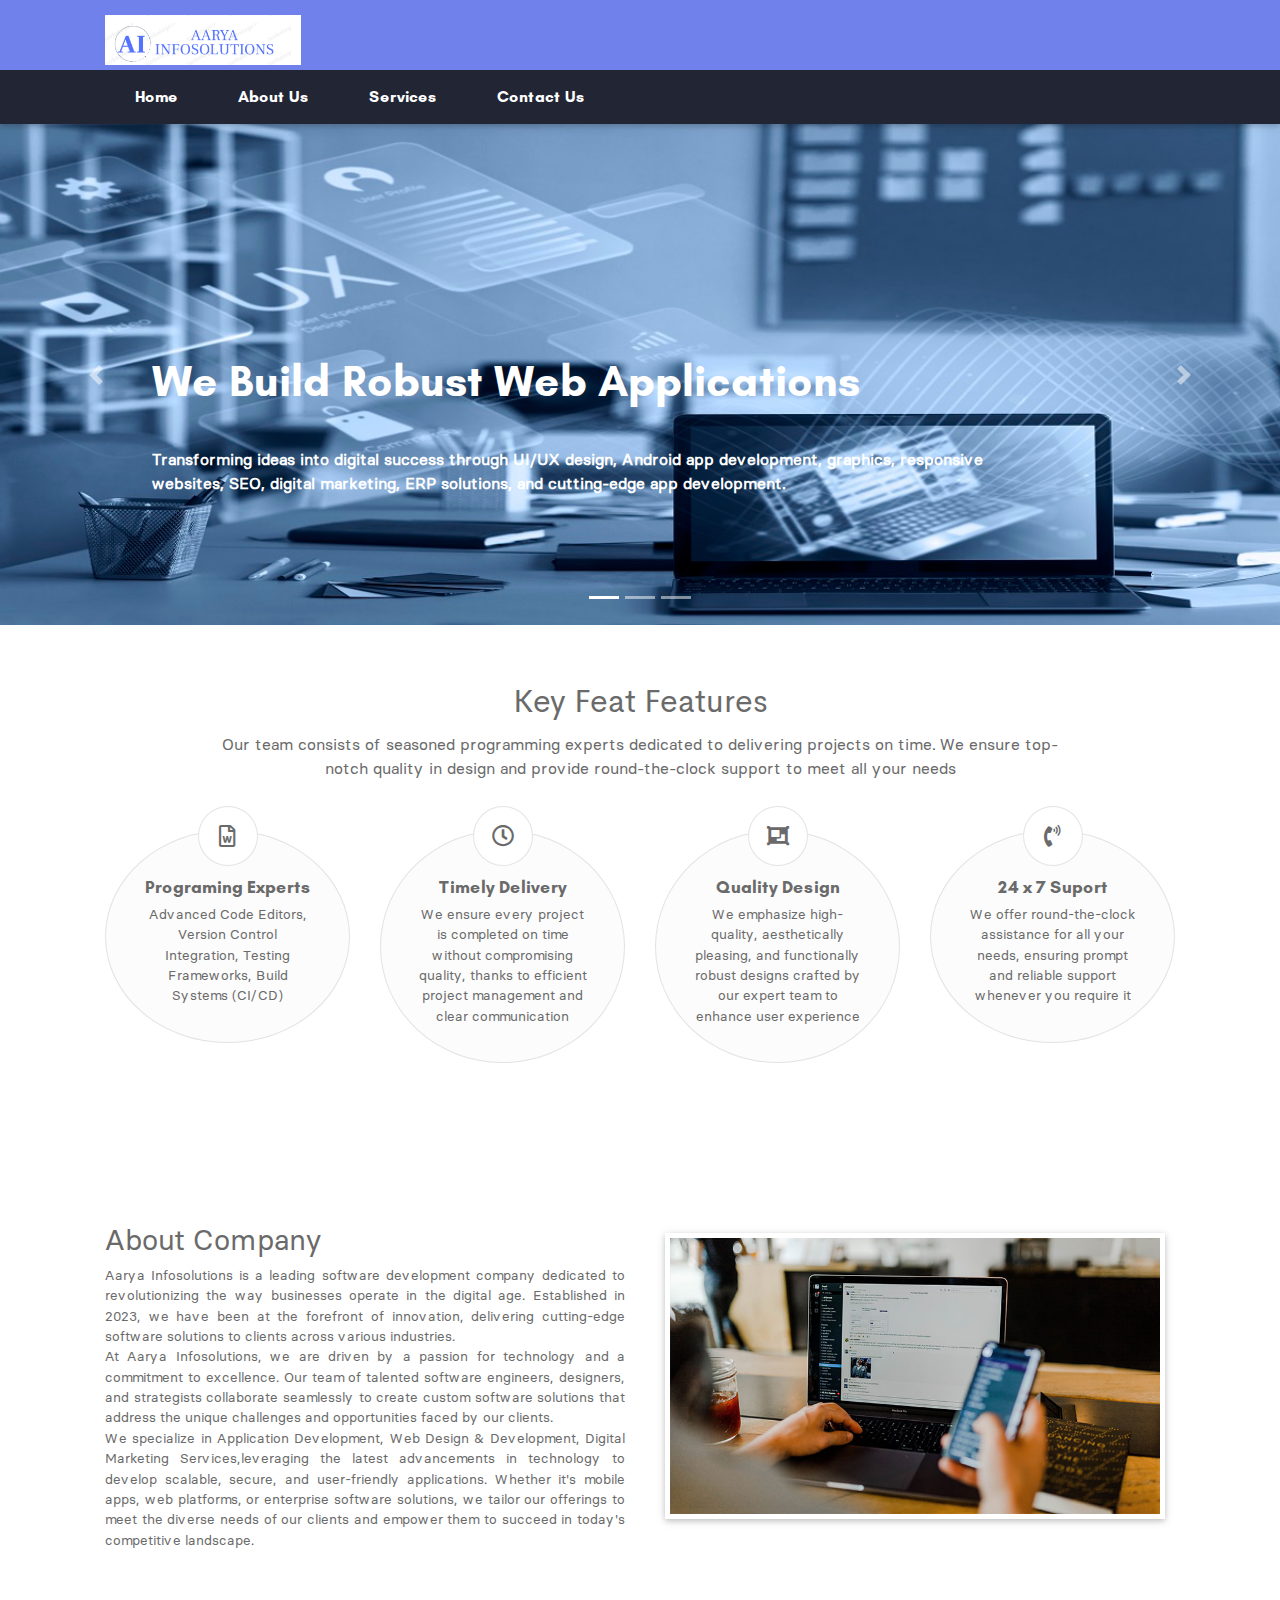
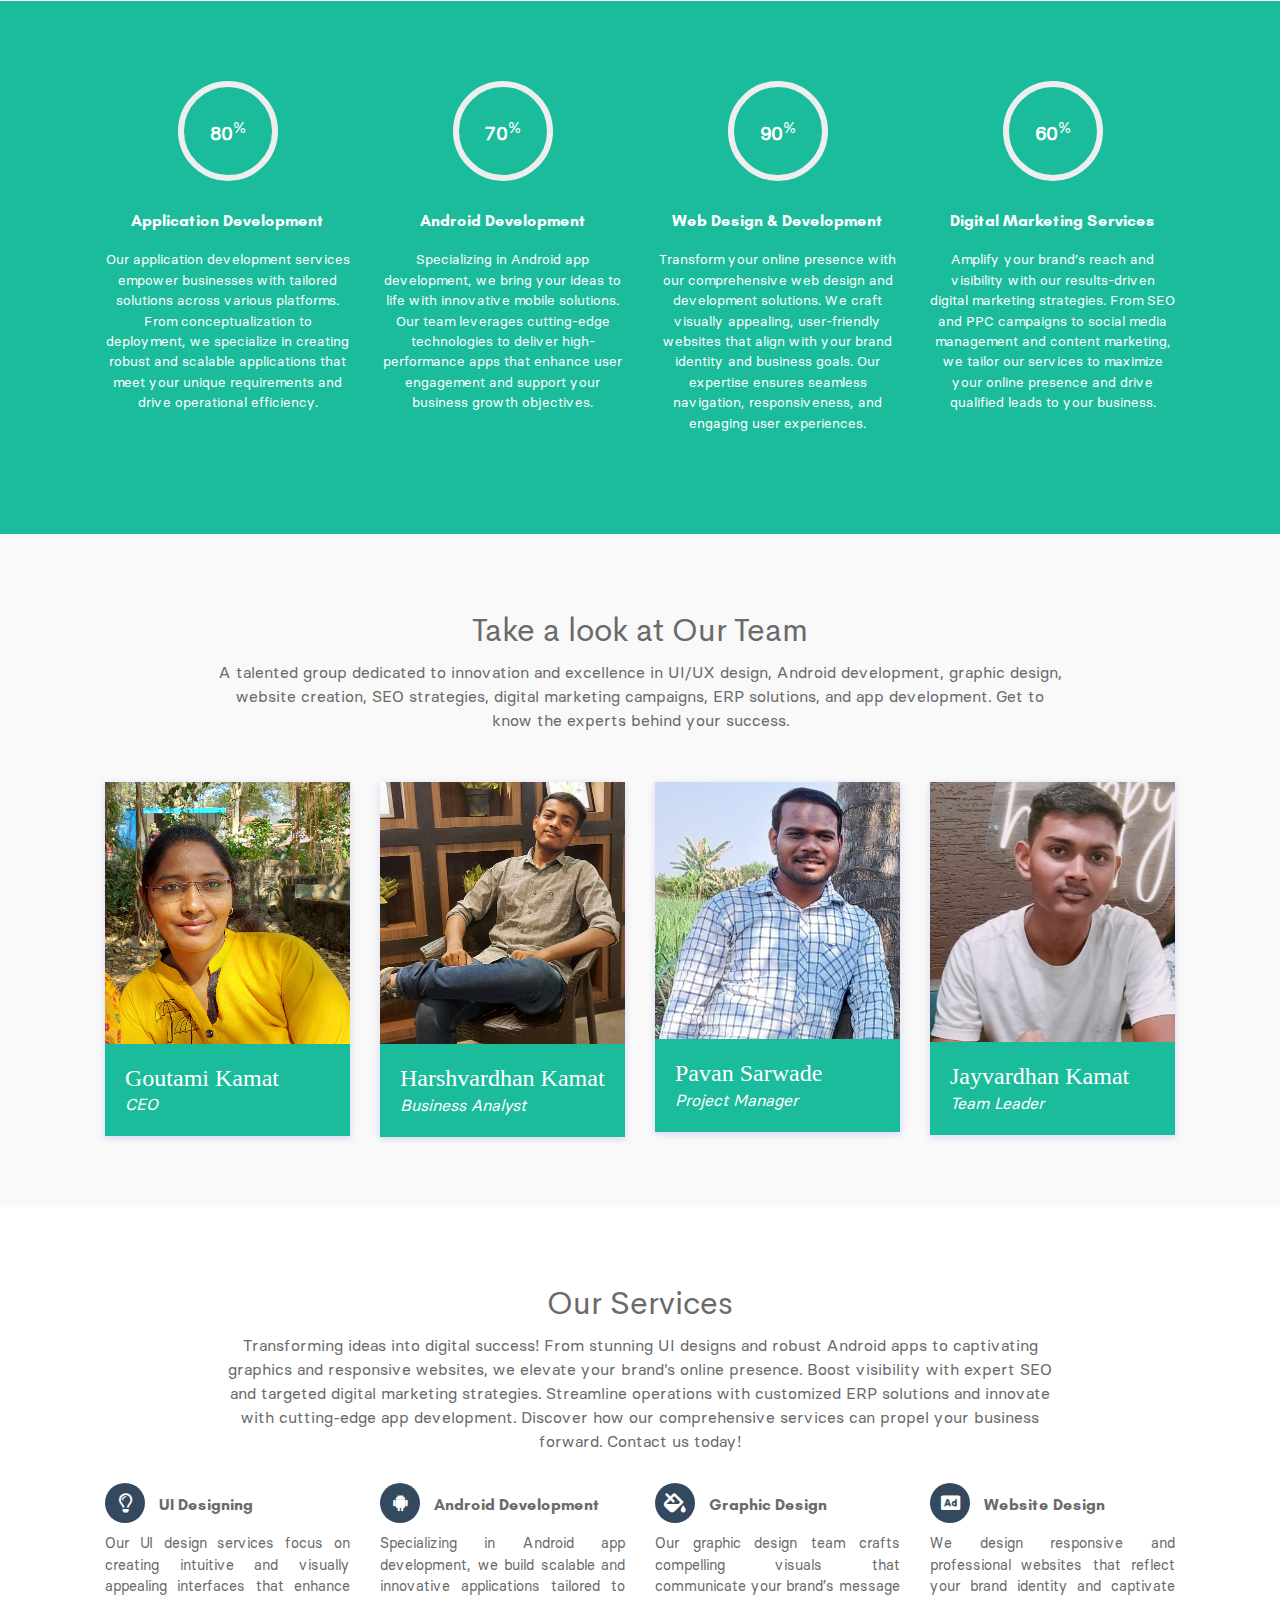
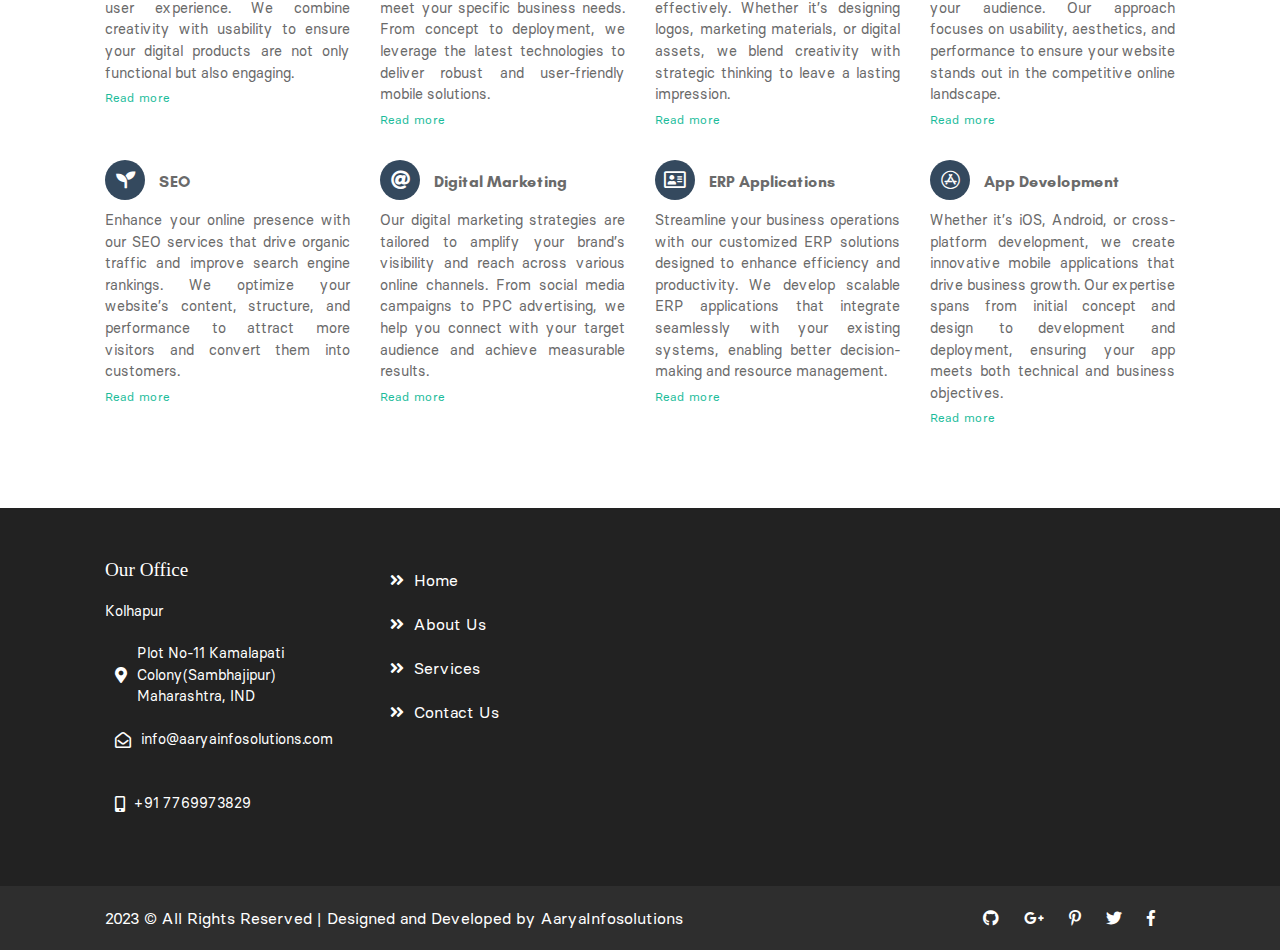
==== index.html @ 40ddfb40 "site" ====
<!doctype html>
<html lang="en">

<head>
    <meta charset="utf-8">
    <meta name="viewport" content="width=device-width, initial-scale=1, shrink-to-fit=no">
    <title> Aarya Infosolutions | AaryaInfosolutions.com</title>

    <link rel="shortcut icon" href="assets/images/fav.jpg">
    <link rel="stylesheet" href="assets/css/bootstrap.min.css">
    <link rel="stylesheet" href="assets/css/fontawsom-all.min.css">
    <link rel="stylesheet" href="assets/css/animate.css">
    <link rel="stylesheet" type="text/css" href="assets/css/style.css" />
</head>

<body>
    <!--################### Header Starts Here #######################--->
    <div class="header-container container-fluid">
        <div class="header-top">
            <div class="container">
                <div class="row">
                    <div class="col-lg-3 col-md-12">
                        <img src="assets/images/Untitled.png" alt="">
                        <button class="navbar-toggler d-lg-none d-md-block " type="button" data-toggle="collapse" data-target="#navbarSupportedContent" aria-controls="navbarSupportedContent" aria-expanded="false" aria-label="Toggle navigation">
                            <i class="fas fa-bars"></i>
                        </button>
                    </div>
                    <div class="col-lg-9 d-none d-lg-block">
                        <!-- <ul>
                            <li><i class="far fa-envelope"></i> sales.aryaInfosolutions.com</li>
                            <li><i class="fas fa-headphones-alt"></i> +189 8162 9287</li>
                        </ul> -->
                    </div>
                </div>
            </div>
        </div>
        <div id="menu-jk" class="header-bottom contaienr-fluid">
            <div class="container">

                <nav class="navbar navbar-expand-lg navbar-light bg-light">



                    <div class="collapse navbar-collapse" id="navbarSupportedContent">
                        <ul class="navbar-nav mr-auto">
                            <li class="nav-item active">
                                <a class="nav-link" href="index.html">Home <span class="sr-only">(current)</span></a>
                            </li>
                            <li class="nav-item">
                                <a class="nav-link" href="about_us.html">About Us</a>
                            </li>
                            <li class="nav-item">
                                <a class="nav-link" href="services.html">Services</a>
                            </li>
                            <!-- <li class="nav-item">
                                <a class="nav-link" href="porfolio.html">Port Folio</a>
                            </li>
                            <li class="nav-item">
                                <a class="nav-link" href="packages.html">Our Packages</a>
                            </li>
                            <li class="nav-item">
                                <a class="nav-link" href="latest_news.html">Latest News</a>
                            </li> -->
                            <li class="nav-item">
                                <a class="nav-link" href="contact-us.html">Contact Us</a>
                            </li>
                        </ul>

                    </div>
                </nav>
            </div>
        </div>
    </div>


    <!--################### Slider Starts Here #######################--->

    <div class="slider-detail">

        <div id="carouselExampleIndicators" class="carousel slide" data-ride="carousel">
            <ol class="carousel-indicators">
                <li data-target="#carouselExampleIndicators" data-slide-to="0" class="active"></li>
                <li data-target="#carouselExampleIndicators" data-slide-to="1"></li>
                <li data-target="#carouselExampleIndicators" data-slide-to="2"></li>
            </ol>
            <div class="carousel-inner">
                <div class="carousel-item ">
                    <img class="d-block w-100" src="assets/images/slider/slider_1OO.jpg" alt="First slide">
                    <div class="carousel-caption fvgb d-none d-md-block">
                        <h5 class="animated bounceInDown">Grow your Business with Smarteye</h5>
                        <p class="animated bounceInLeft">Elevate your digital presence with our comprehensive services in application development, web design & development, Android development, and digital marketing. Harnessing cutting-edge technologies and creative expertise, we tailor solutions that drive growth and maximize your business potential. Partner with Smarteye to innovate, expand, and succeed in the digital landscape.</p>

                        <!-- <div class="row vbh">

                            <div class="btn btn-success animated bounceInUp"> Book an Appointment </div>
                        </div> -->
                    </div>
                </div>

                <div class="carousel-item active">
                    <img class="d-block w-100" src="assets/images/slider/slider_6.jpg" alt="Third slide">
                    <div class="carousel-caption vdg-cur d-none d-md-block">
                        <h5 class="animated bounceInDown">We Build Robust Web Applications</h5>
                        <p class="animated bounceInLeft">Transforming ideas into digital success through UI/UX design, Android app development, graphics, responsive websites, SEO, digital marketing, ERP solutions, and cutting-edge app development.</p>

                        <!-- <div class="row vbh">

                            <div class="btn btn-success animated bounceInUp"> Book an Appointment </div>
                        </div> -->
                    </div>
                </div>

            </div>
            <a class="carousel-control-prev" href="#carouselExampleIndicators" role="button" data-slide="prev">
                <span class="carousel-control-prev-icon" aria-hidden="true"></span>
                <span class="sr-only">Previous</span>
            </a>
            <a class="carousel-control-next" href="#carouselExampleIndicators" role="button" data-slide="next">
                <span class="carousel-control-next-icon" aria-hidden="true"></span>
                <span class="sr-only">Next</span>
            </a>
        </div>


    </div>

    <!--################### Key Features Starts Here #######################--->
       
        <div class="key-feature container-fluid">
           <div class="container">
              <div class="session-title row">
                  <h2>Key Feat Features</h2>
                  <p>Our team consists of seasoned programming experts dedicated to delivering projects on time. We ensure top-notch quality in design and provide round-the-clock support to meet all your needs</p>
              </div>
               <div class="row">
                   <div class="col-md-3 key-div">
                       <div class="key-cover">
                           <i class="far fa-file-word"></i>
                           <h4>Programing Experts</h4>
                           <p>Advanced Code Editors, Version Control Integration, Testing Frameworks, Build Systems (CI/CD)</p>
                       </div>
                   </div>
                   <div class="col-md-3 key-div">
                       <div class="key-cover">
                           <i class="far fa-clock"></i>
                           <h4>Timely Delivery</h4>
                           <p>We ensure every project is completed on time without compromising quality, thanks to efficient project management and clear communication</p>
                       </div>
                   </div>
                   <div class="col-md-3 key-div">
                       <div class="key-cover">
                           <i class="fas fa-object-group"></i>
                           <h4>Quality Design</h4>
                           <p>We emphasize high-quality, aesthetically pleasing, and functionally robust designs crafted by our expert team to enhance user experience</p>
                       </div>
                   </div>
                   <div class="col-md-3 key-div">
                       <div class="key-cover">
                           <i class="fas fa-phone-volume"></i>
                           <h4>24 x 7 Suport</h4>
                           <p>We offer round-the-clock assistance for all your needs, ensuring prompt and reliable support whenever you require it</p>
                       </div>
                   </div>
               </div>
           </div>
       </div>


    <!--################### Testimonial Starts Here #######################--->
        <div class="testimonial-container contaienr-fluid" style="display:none">
            <div class="container">
                <div class="session-title row">
                  <h2>What People Say about Us</h2>
                  <p>Lorem ipsum dolor sit amet, consectetur adipiscing elit. Fusce fringilla vel nisl a dictum. Donec ut est arcu. Donec hendrerit velit</p>
                </div>
                <div class="test-row row">
                    <div class="col-md-6">
                        <div class="test-card">
                            <div class="image">
                                <img src="assets/images/testimonial/member-01.jpg" alt="">
                            </div>
                            <div class="detail">
                                <h3>Krisinan Kumar</h3>
                                <p>Vestibulum consequat ligula sit amet ligula mollis consequat  In consequat tincidunt risus. pellentesque pulvinar. Suspendisse congue a diam in volutpat. Nullam maximus, lectus </p>
                            </div>
                        </div>
                    </div>
                    <div class="col-md-6">
                        <div class="test-card">
                            <div class="image">
                                <img src="assets/images/testimonial/member-02.jpg" alt="">
                            </div>
                            <div class="detail">
                                <h3>Steve Smith</h3>
                                <p>Vestibulum consequat ligula sit amet ligula mollis consequat  In consequat tincidunt risus. pellentesque pulvinar. Suspendisse congue a diam in volutpat. Nullam maximus, lectus </p>
                            </div>
                        </div>
                    </div>
                    
                    <div class="col-md-6">
                        <div class="test-card">
                            <div class="image">
                                <img src="assets/images/testimonial/member-03.jpg" alt="">
                            </div>
                            <div class="detail">
                                <h3>Adel Reshide</h3>
                                <p>Vestibulum consequat ligula sit amet ligula mollis consequat  In consequat tincidunt risus. pellentesque pulvinar. Suspendisse congue a diam in volutpat. Nullam maximus, lectus </p>
                            </div>
                        </div>
                    </div>
                    
                    <div class="col-md-6">
                        <div class="test-card">
                            <div class="image">
                                <img src="assets/images/testimonial/member-04.jpg" alt="">
                            </div>
                            <div class="detail">
                                <h3>Jonney Smith</h3>
                                <p>Vestibulum consequat ligula sit amet ligula mollis consequat  In consequat tincidunt risus. pellentesque pulvinar. Suspendisse congue a diam in volutpat. Nullam maximus, lectus </p>
                            </div>
                        </div>
                    </div>
                    
                </div>
            </div>
        </div>


    <!--################### About Us Starts Here #######################--->

         <div id="about" class="about-company">
          <div class="container">
              <div class="row">
                 <div class="col-md-6">
                   <div class="detail">
                       <h3>About Company</h3>
                       <p>Aarya Infosolutions is a leading software development company dedicated to revolutionizing the way businesses operate in the digital age. Established in 2023, we have been at the forefront of innovation, delivering cutting-edge software solutions to clients across various industries.</p>
<p>At Aarya Infosolutions, we are driven by a passion for technology and a commitment to excellence. Our team of talented software engineers, designers, and strategists collaborate seamlessly to create custom software solutions that address the unique challenges and opportunities faced by our clients.</p>
<p>We specialize in Application Development, Web Design & Development, Digital Marketing Services,leveraging the latest advancements in technology to develop scalable, secure, and user-friendly applications. Whether it's mobile apps, web platforms, or enterprise software solutions, we tailor our offerings to meet the diverse needs of our clients and empower them to succeed in today's competitive landscape.</p>

                   </div>
               </div>
               <div class="col-md-6">
                   <div class="imag">
                       <img src="assets/images/about.jpg" alt="">
                   </div>
               </div> 
              </div>
          </div>
           
       </div>

    <!--################### Latest News Starts Here #######################--->
        <div class="blog-container contaienr-fluid" style="display:none">
            <div class="container">
                <div class="session-title row">
                  <h2>What People Say about Us</h2>
                  <p>Lorem ipsum dolor sit amet, consectetur adipiscing elit. Fusce fringilla vel nisl a dictum. Donec ut est arcu. Donec hendrerit velit</p>
                </div>
                <div class="row news-row">
                    <div class="col-md-6">
                        <div class="news-card">
                            <div class="image">
                                <img src="assets/images/blog/blog_01.jpg" alt="">
                            </div>
                            <div class="detail">
                                <h3>Latest News about Smarteye</h3>
                                <p>Lorem ipsum dolor sit amet, consectetur adipiscing elit. Fusce fringilla vel nisl a dictum. Donec ut est arcu. Donec hendrerit consectetur adipiscing elit. </p>
                                <p class="footp">
                                    27 Comments <span>/</span>
                                    Blog Design <span>/</span>
                                    Read More
                                </p>
                            </div>
                        </div>
                    </div>
                    <div class="col-md-6">
                        <div class="news-card">
                            <div class="image">
                                <img src="assets/images/blog/blog_02.jpg" alt="">
                            </div>
                            <div class="detail">
                                <h3>Apple Launch its New Phone</h3>
                                <p>Lorem ipsum dolor sit amet, consectetur adipiscing elit. Fusce fringilla vel nisl a dictum. Donec ut est arcu. Donec hendrerit consectetur adipiscing elit. </p>
                                <p class="footp">
                                    27 Comments <span>/</span>
                                    Blog Design <span>/</span>
                                    Read More
                                </p>
                            </div>
                        </div>
                    </div>
                    <div class="col-md-6">
                        <div class="news-card">
                            <div class="image">
                                <img src="assets/images/blog/blog_03.jpg" alt="">
                            </div>
                            <div class="detail">
                                <h3>About Windows 10 Update</h3>
                                <p>Lorem ipsum dolor sit amet, consectetur adipiscing elit. Fusce fringilla vel nisl a dictum. Donec ut est arcu. Donec hendrerit consectetur adipiscing elit. </p>
                                <p class="footp">
                                    27 Comments <span>/</span>
                                    Blog Design <span>/</span>
                                    Read More
                                </p>
                            </div>
                        </div>
                    </div>
                    <div class="col-md-6">
                        <div class="news-card">
                            <div class="image">
                                <img src="assets/images/blog/blog_04.jpg" alt="">
                            </div>
                            <div class="detail">
                                <h3>Latest News about Smarteye</h3>
                                <p>Lorem ipsum dolor sit amet, consectetur adipiscing elit. Fusce fringilla vel nisl a dictum. Donec ut est arcu. Donec hendrerit consectetur adipiscing elit. </p>
                                <p class="footp">
                                    27 Comments <span>/</span>
                                    Blog Design <span>/</span>
                                    Read More
                                </p>
                            </div>
                        </div>
                    </div>
                </div>
            </div>
        </div>


    <!--################### Count Starts Here #######################--->
       <div id="why" class="our-capablit container-fluid">
           <div class="layy">
               <div class="container">
                  <div class="row">
                    <div class="col-md-3">
                       <div class="cap-det">
                           <!-- Progress bar 1 -->
                            <div class="progress mx-auto" data-value='80'>
                              <span class="progress-left">
                                    <span class="progress-bar border-primary"></span>
                              </span>
                              <span class="progress-right">
                                    <span class="progress-bar border-primary"></span>
                              </span>
                              <div class="progress-value w-100 h-100 rounded-circle d-flex align-items-center justify-content-center">
                                <div class="h2 font-weight-bold">80<sup class="small">%</sup></div>
                              </div>
                            </div>
                            <!-- END -->
                           <h6>Application Development</h6>
                           <p>Our application development services empower businesses with tailored solutions across various platforms. From conceptualization to deployment, we specialize in creating robust and scalable applications that meet your unique requirements and drive operational efficiency.</p>
                       </div>
                   </div>
                   <div class="col-md-3">
                       <div class="cap-det">
                          <!-- Progress bar 1 -->
                            <div class="progress mx-auto" data-value='80'>
                              <span class="progress-left">
                                    <span class="progress-bar border-primary"></span>
                              </span>
                              <span class="progress-right">
                                    <span class="progress-bar border-primary"></span>
                              </span>
                              <div class="progress-value w-100 h-100 rounded-circle d-flex align-items-center justify-content-center">
                                <div class="h2 font-weight-bold">70<sup class="small">%</sup></div>
                              </div>
                            </div>
                            <!-- END -->
                           <h6>Android Development</h6>
                           <p>Specializing in Android app development, we bring your ideas to life with innovative mobile solutions. Our team leverages cutting-edge technologies to deliver high-performance apps that enhance user engagement and support your business growth objectives.</p>
                       </div>
                   </div>
                   <div class="col-md-3">
                       <div class="cap-det">
                          <!-- Progress bar 1 -->
                            <div class="progress mx-auto" data-value='80'>
                              <span class="progress-left">
                                    <span class="progress-bar border-primary"></span>
                              </span>
                              <span class="progress-right">
                                    <span class="progress-bar border-primary"></span>
                              </span>
                              <div class="progress-value w-100 h-100 rounded-circle d-flex align-items-center justify-content-center">
                                <div class="h2 font-weight-bold">90<sup class="small">%</sup></div>
                              </div>
                            </div>
                            <!-- END -->
                           <h6>Web Design & Development</h6>
                           <p>Transform your online presence with our comprehensive web design and development solutions. We craft visually appealing, user-friendly websites that align with your brand identity and business goals. Our expertise ensures seamless navigation, responsiveness, and engaging user experiences.</p>
                       </div>
                   </div>
                   
                   <div class="col-md-3">
                       <div class="cap-det">
                          <!-- Progress bar 1 -->
                            <div class="progress mx-auto" data-value='80'>
                              <span class="progress-left">
                                    <span class="progress-bar border-primary"></span>
                              </span>
                              <span class="progress-right">
                                    <span class="progress-bar border-primary"></span>
                              </span>
                              <div class="progress-value w-100 h-100 rounded-circle d-flex align-items-center justify-content-center">
                                <div class="h2 font-weight-bold">60<sup class="small">%</sup></div>
                              </div>
                            </div>
                            <!-- END -->
                           <h6>Digital Marketing Services</h6>
                           <p>Amplify your brand’s reach and visibility with our results-driven digital marketing strategies. From SEO and PPC campaigns to social media management and content marketing, we tailor our services to maximize your online presence and drive qualified leads to your business.</p>
                       </div>
                   </div>
                  </div>
               </div>
           </div>
       </div>


    <!--################### Team Starts Here #######################--->
    <section class="our-team team-11">
        <div class="container">
            <div class="session-title row">
                  <h2>Take a look at Our Team</h2>
                  <p>A talented group dedicated to innovation and excellence in UI/UX design, Android development, graphic design, website creation, SEO strategies, digital marketing campaigns, ERP solutions, and app development. Get to know the experts behind your success.</p>
            </div>
            <div class="row team-row">
                <div class="col-md-3 col-sm-6">
                    <div class="single-usr">
                        <img src="assets/images/team/team-memb1.jpg" alt="">
                        <div class="det-o">
                            <h4>Goutami Kamat</h4>
                            <i>CEO</i>
                        </div>
                    </div>
                </div>
                <div class="col-md-3 col-sm-6">
                    <div class="single-usr">
                        <img src="assets/images/team/team-memb2.jpg" alt="">
                        <div class="det-o">
                            <h4>Harshvardhan Kamat</h4>
                            <i>Business Analyst</i>
                        </div>
                    </div>
                </div>
                <div class="col-md-3 col-sm-6">
                    <div class="single-usr">
                        <img src="assets/images/team/team-memb3.jpg" alt="">
                        <div class="det-o">
                            <h4>Pavan Sarwade</h4>
                            <i>Project Manager</i>
                        </div>
                    </div>
                </div>
                <div class="col-md-3 col-sm-6">
                    <div class="single-usr">
                        <img src="assets/images/team/team-memb4.jpg" alt="">
                        <div class="det-o">
                            <h4>Jayvardhan Kamat</h4>
                            <i>Team Leader</i>
                        </div>
                    </div>
                </div>
                
                 
            </div>
        </div>


    </section>


    <!--################### Services Starts Here #######################--->
    <div class="services container-fluid">
       <div class="container">
           <div class="session-title row">
                  <h2>Our Services</h2>
                  <p>Transforming ideas into digital success! From stunning UI designs and robust Android apps to captivating graphics and responsive websites, we elevate your brand's online presence. Boost visibility with expert SEO and targeted digital marketing strategies. Streamline operations with customized ERP solutions and innovate with cutting-edge app development. Discover how our comprehensive services can propel your business forward. Contact us today!</p>
            </div>
            <div class="service-row row">
                <div class="col-md-3">
                    <div class="service-card">
                        <h4><i class="far fa-lightbulb"></i> UI Designing</h4>
                        <p>Our UI design services focus on creating intuitive and visually appealing interfaces that enhance user experience. We combine creativity with usability to ensure your digital products are not only functional but also engaging.</p>
                        <span>Read more</span>
                    </div>
                </div>
                
                <div class="col-md-3">
                    <div class="service-card">
                        <h4><i class="fab fa-android"></i> Android Development</h4>
                        <p>Specializing in Android app development, we build scalable and innovative applications tailored to meet your specific business needs. From concept to deployment, we leverage the latest technologies to deliver robust and user-friendly mobile solutions.</p>
                        <span>Read more</span>
                    </div>
                </div>
                
                <div class="col-md-3">
                    <div class="service-card">
                        <h4><i class="fas fa-fill-drip"></i> Graphic Design</h4>
                        <p>Our graphic design team crafts compelling visuals that communicate your brand’s message effectively. Whether it’s designing logos, marketing materials, or digital assets, we blend creativity with strategic thinking to leave a lasting impression.</p>
                        <span>Read more</span>
                    </div>
                </div>
                
                <div class="col-md-3">
                    <div class="service-card">
                        <h4><i class="fas fa-ad"></i> Website Design</h4>
                        <p>We design responsive and professional websites that reflect your brand identity and captivate your audience. Our approach focuses on usability, aesthetics, and performance to ensure your website stands out in the competitive online landscape.</p>
                        <span>Read more</span>
                    </div>
                </div>
                
                <div class="col-md-3">
                    <div class="service-card">
                        <h4><i class="fas fa-seedling"></i> SEO</h4>
                        <p>Enhance your online presence with our SEO services that drive organic traffic and improve search engine rankings. We optimize your website’s content, structure, and performance to attract more visitors and convert them into customers.</p>
                        <span>Read more</span>
                    </div>
                </div>
                
                <div class="col-md-3">
                    <div class="service-card">
                        <h4><i class="fas fa-at"></i> Digital Marketing</h4>
                        <p>Our digital marketing strategies are tailored to amplify your brand’s visibility and reach across various online channels. From social media campaigns to PPC advertising, we help you connect with your target audience and achieve measurable results.</p>
                        <span>Read more</span>
                    </div>
                </div>
                
                <div class="col-md-3">
                    <div class="service-card">
                        <h4><i class="far fa-address-card"></i> ERP  Applications</h4>
                        <p>Streamline your business operations with our customized ERP solutions designed to enhance efficiency and productivity. We develop scalable ERP applications that integrate seamlessly with your existing systems, enabling better decision-making and resource management.</p>
                        <span>Read more</span>
                    </div>
                </div>
                
                <div class="col-md-3">
                    <div class="service-card">
                        <h4><i class="fab fa-app-store"></i> App Development</h4>
                        <p>Whether it’s iOS, Android, or cross-platform development, we create innovative mobile applications that drive business growth. Our expertise spans from initial concept and design to development and deployment, ensuring your app meets both technical and business objectives.</p>
                        <span>Read more</span>
                    </div>
                </div>
                
            </div>
       </div>
        
    </div>


    <!--################### Pricing Starts Here #######################--->
    
     <section id="price" class="price-tab container-fluid" style="display: none;">
        <div class="container">
           <div class="session-title row">
                 <h2>Our Pricing</h2>
                 <p>Lorem ipsum dolor sit amet, consectetur adipiscing elit. Fusce fringilla vel nisl a dictum. Donec ut est arcu. Donec hendrerit velit mi, sed convallis nisi eleifend eget.</p>
           </div>
            <div class="row">
               
                <div class="col-md-4">
                    <div class="product-box">
                        <div class="product-popular">
                            Most Popular
                        </div>
                        <div class="product-price">
                            <div class="rokij"> $189 <p class="term"> / month</p></div>
                            
                        </div>
                        <div class="product-features">
                            
                            <ul class="smal">
                               
                                <li>
                                    Powered by cPanel®
                                </li>
                                <li>
                                    Dedicated IP Address
                                </li>
                                <li>
                                    99.95% Uptime SLA
                                </li>
                                <li>
                                    1000 Mbit Uplink
                                </li>
                                <li>
                                    <strong>10</strong> Hosted Domains
                                </li>
                                <li>
                                    <strong>25 GB</strong> RAID 10 Storage
                                </li>
                                <li>
                                    <strong>200 GB</strong> Premium Bandwidth
                                </li>
                            </ul>
                        </div>
                        <div class="product-order">
                            <a class="btn btn-success" href="products-cloud-hosting.html#cloud-starter-monthly">
                                <i class="fas fa-shopping-cart icon-left"></i>Order Now
                            </a>
                        </div>
                    </div>
                </div>

                <div class="col-md-4">
                    <div class="product-box ultimate">
                        <div class="product-popular ppo">
                            Most Popular
                        </div>
                        
                        <div class="product-price">
                            <div class="rokij">$389 <p class="term"> / month</p></div>
                            
                        </div>
                        <div class="product-features">
                           
                            <ul class="smal">
                                <li>
                                    Powered by cPanel®
                                </li>
                                <li>
                                    Dedicated IP Address
                                </li>
                                <li>
                                    99.95% Uptime SLA
                                </li>
                                <li>
                                    1000 Mbit Uplink
                                </li>
                                <li>
                                    <strong>10</strong> Hosted Domains
                                </li>
                                <li>
                                    <strong>25 GB</strong> RAID 10 Storage
                                </li>
                                <li>
                                    <strong>200 GB</strong> Premium Bandwidth
                                </li>
                                <li>
                                    Unlimied Emaills
                                </li>
                                <li>
                                   Premium Support
                                </li>
                                <li>
                                    Daily Backup
                                </li>
                            </ul>
                        </div>
                        <div class="product-order">
                            <a class="btn btn-success" href="products-cloud-hosting.html#cloud-starter-monthly">
                                <i class="fas fa-shopping-cart icon-left"></i>Order Now
                            </a>
                        </div>
                    </div>
                </div>

                <div class="col-md-4">
                    <div class="product-box">
                        <div class="product-popular">
                            Most Popular
                        </div>
                        <div class="product-price">
                            <div class="rokij">$689<p class="term"> / month</p></div>
                        </div>
                        <div class="product-features">
                            
                            <ul class="smal">
                                <li>
                                    Powered by cPanel®
                                </li>
                                <li>
                                    Dedicated IP Address
                                </li>
                                <li>
                                    99.95% Uptime SLA
                                </li>
                                <li>
                                    1000 Mbit Uplink
                                </li>
                                 <li>
                                    <strong>10</strong> Hosted Domains
                                </li>
                                <li>
                                    <strong>25 GB</strong> RAID 10 Storage
                                </li>
                                <li>
                                    <strong>200 GB</strong> Premium Bandwidth
                                </li>
                            </ul>
                        </div>
                        <div class="product-order">
                            <a class="btn btn-success" href="products-cloud-hosting.html#cloud-starter-monthly">
                                <i class="fas fa-shopping-cart icon-left"></i>Order Now
                            </a>
                        </div>
                    </div>
                </div>
            </div>
        </div>
    </section>
    

    <!--################### Footer Starts Here #######################--->
    <footer id="contact">
    <div class="container">
        <div class="row">
            <div class="col-md-3 about">
                <h2>Our Office</h2>
                <p>Kolhapur</p>
                
                <div class="foot-address">
                    <div class="icon">
                        <i class="fas fa-map-marker-alt"></i>
                    </div>
                    <div class="addet">
                        Plot No-11 
                        Kamalapati Colony(Sambhajipur)
                        Maharashtra, IND 
                    </div>
                </div>
                <div class="foot-address">
                    <div class="icon">
                        <i class="far fa-envelope-open"></i>
                    </div>
                    <div class="addet">
                        info@aaryainfosolutions.com<br>
                    </div>
                </div>
                <div class="foot-address">
                    <div class="icon">
                         <i class="fas fa-mobile-alt"></i>
                    </div>
                    <div class="addet">
                        +91 7769973829 <br>
                       </div>
                </div>
            </div>
            <!-- <div class="col-md-3 fotblog">
                <h2>From latest Blog</h2>
                <div class="blohjb">
                    <p>dignissim. Integer tempor facilisis malesuada. Proin ac varius velit, tincidunt condimentum</p>
                    <span>22-1-2019</span>
                </div>
                <div class="blohjb">
                    <p>dignissim. Integer tempor facilisis malesuada. Proin ac varius velit, tincidunt condimentum</p>
                    <span>22-1-2019</span>
                </div>
                <div class="blohjb">
                    <p>dignissim. Integer tempor facilisis malesuada. Proin ac varius velit, tincidunt condimentum</p>
                    <span>22-1-2019</span>
                </div>
            </div> -->
            <div class="col-md-3 glink">
                <ul>
                    <li><a href="index.html"><i class="fas fa-angle-double-right"></i>Home</a></li>
                    <li><a href="about_us.html"><i class="fas fa-angle-double-right"></i>About Us</a></li>
                    <li><a href="services.html"><i class="fas fa-angle-double-right"></i>Services</a></li>
                    <!-- <li><a href="blog.html"><i class="fas fa-angle-double-right"></i>Blog</a></li>
                    <li><a href="pricing.html"><i class="fas fa-angle-double-right"></i>Gallery</a></li> -->
                    <li><a href="contact-us.html"><i class="fas fa-angle-double-right"></i>Contact Us</a></li>
                </ul>
            </div>
            <!-- <div class="col-md-3 tags">
                <h2>Easy Tags</h2>
                <ul>
                    <li>Finance</li>
                    <li>Web Design</li>
                    <li>Internet Pro</li>
                    <li>Node Js</li>
                    <li>Java Swing</li>
                    <li>Angular Js</li>
                    <li>Vue Js</li>
                </ul>
            </div> -->
        </div>
    </div>
</footer>
<div class="copy">
            <div class="container">
                <a href="https://www.aaryaInfosolutions.com/">2023 &copy; All Rights Reserved | Designed and Developed by AaryaInfosolutions</a>
                
                <span>
                <a><i class="fab fa-github"></i></a>
                <a><i class="fab fa-google-plus-g"></i></a>
                <a><i class="fab fa-pinterest-p"></i></a>
                <a><i class="fab fa-twitter"></i></a>
                <a><i class="fab fa-facebook-f"></i></a>
        </span>
            </div>

        </div>

</body>
<script src="assets/js/jquery-3.2.1.min.js"></script>
<script src="assets/js/popper.min.js"></script>
<script src="assets/js/bootstrap.min.js"></script>
<script src="assets/plugins/scroll-fixed/jquery-scrolltofixed-min.js"></script>
<script src="assets/js/script.js"></script>


</html>
---- assets/css/fontawsom-all.min.css ----
/*!
 * Font Awesome Free 5.3.1 by @fontawesome - https://fontawesome.com
 * License - https://fontawesome.com/license/free (Icons: CC BY 4.0, Fonts: SIL OFL 1.1, Code: MIT License)
 */
.fa,.fab,.fal,.far,.fas{-moz-osx-font-smoothing:grayscale;-webkit-font-smoothing:antialiased;display:inline-block;font-style:normal;font-variant:normal;text-rendering:auto;line-height:1}.fa-lg{font-size:1.33333em;line-height:.75em;vertical-align:-.0667em}.fa-xs{font-size:.75em}.fa-sm{font-size:.875em}.fa-1x{font-size:1em}.fa-2x{font-size:2em}.fa-3x{font-size:3em}.fa-4x{font-size:4em}.fa-5x{font-size:5em}.fa-6x{font-size:6em}.fa-7x{font-size:7em}.fa-8x{font-size:8em}.fa-9x{font-size:9em}.fa-10x{font-size:10em}.fa-fw{text-align:center;width:1.25em}.fa-ul{list-style-type:none;margin-left:2.5em;padding-left:0}.fa-ul>li{position:relative}.fa-li{left:-2em;position:absolute;text-align:center;width:2em;line-height:inherit}.fa-border{border:.08em solid #eee;border-radius:.1em;padding:.2em .25em .15em}.fa-pull-left{float:left}.fa-pull-right{float:right}.fa.fa-pull-left,.fab.fa-pull-left,.fal.fa-pull-left,.far.fa-pull-left,.fas.fa-pull-left{margin-right:.3em}.fa.fa-pull-right,.fab.fa-pull-right,.fal.fa-pull-right,.far.fa-pull-right,.fas.fa-pull-right{margin-left:.3em}.fa-spin{animation:fa-spin 2s infinite linear}.fa-pulse{animation:fa-spin 1s infinite steps(8)}@keyframes fa-spin{0%{transform:rotate(0deg)}to{transform:rotate(1turn)}}.fa-rotate-90{-ms-filter:"progid:DXImageTransform.Microsoft.BasicImage(rotation=1)";transform:rotate(90deg)}.fa-rotate-180{-ms-filter:"progid:DXImageTransform.Microsoft.BasicImage(rotation=2)";transform:rotate(180deg)}.fa-rotate-270{-ms-filter:"progid:DXImageTransform.Microsoft.BasicImage(rotation=3)";transform:rotate(270deg)}.fa-flip-horizontal{-ms-filter:"progid:DXImageTransform.Microsoft.BasicImage(rotation=0, mirror=1)";transform:scaleX(-1)}.fa-flip-vertical{transform:scaleY(-1)}.fa-flip-horizontal.fa-flip-vertical,.fa-flip-vertical{-ms-filter:"progid:DXImageTransform.Microsoft.BasicImage(rotation=2, mirror=1)"}.fa-flip-horizontal.fa-flip-vertical{transform:scale(-1)}:root .fa-flip-horizontal,:root .fa-flip-vertical,:root .fa-rotate-90,:root .fa-rotate-180,:root .fa-rotate-270{-webkit-filter:none;filter:none}.fa-stack{display:inline-block;height:2em;line-height:2em;position:relative;vertical-align:middle;width:2em}.fa-stack-1x,.fa-stack-2x{left:0;position:absolute;text-align:center;width:100%}.fa-stack-1x{line-height:inherit}.fa-stack-2x{font-size:2em}.fa-inverse{color:#fff}.fa-500px:before{content:"\f26e"}.fa-accessible-icon:before{content:"\f368"}.fa-accusoft:before{content:"\f369"}.fa-ad:before{content:"\f641"}.fa-address-book:before{content:"\f2b9"}.fa-address-card:before{content:"\f2bb"}.fa-adjust:before{content:"\f042"}.fa-adn:before{content:"\f170"}.fa-adversal:before{content:"\f36a"}.fa-affiliatetheme:before{content:"\f36b"}.fa-air-freshener:before{content:"\f5d0"}.fa-algolia:before{content:"\f36c"}.fa-align-center:before{content:"\f037"}.fa-align-justify:before{content:"\f039"}.fa-align-left:before{content:"\f036"}.fa-align-right:before{content:"\f038"}.fa-alipay:before{content:"\f642"}.fa-allergies:before{content:"\f461"}.fa-amazon:before{content:"\f270"}.fa-amazon-pay:before{content:"\f42c"}.fa-ambulance:before{content:"\f0f9"}.fa-american-sign-language-interpreting:before{content:"\f2a3"}.fa-amilia:before{content:"\f36d"}.fa-anchor:before{content:"\f13d"}.fa-android:before{content:"\f17b"}.fa-angellist:before{content:"\f209"}.fa-angle-double-down:before{content:"\f103"}.fa-angle-double-left:before{content:"\f100"}.fa-angle-double-right:before{content:"\f101"}.fa-angle-double-up:before{content:"\f102"}.fa-angle-down:before{content:"\f107"}.fa-angle-left:before{content:"\f104"}.fa-angle-right:before{content:"\f105"}.fa-angle-up:before{content:"\f106"}.fa-angry:before{content:"\f556"}.fa-angrycreative:before{content:"\f36e"}.fa-angular:before{content:"\f420"}.fa-ankh:before{content:"\f644"}.fa-app-store:before{content:"\f36f"}.fa-app-store-ios:before{content:"\f370"}.fa-apper:before{content:"\f371"}.fa-apple:before{content:"\f179"}.fa-apple-alt:before{content:"\f5d1"}.fa-apple-pay:before{content:"\f415"}.fa-archive:before{content:"\f187"}.fa-archway:before{content:"\f557"}.fa-arrow-alt-circle-down:before{content:"\f358"}.fa-arrow-alt-circle-left:before{content:"\f359"}.fa-arrow-alt-circle-right:before{content:"\f35a"}.fa-arrow-alt-circle-up:before{content:"\f35b"}.fa-arrow-circle-down:before{content:"\f0ab"}.fa-arrow-circle-left:before{content:"\f0a8"}.fa-arrow-circle-right:before{content:"\f0a9"}.fa-arrow-circle-up:before{content:"\f0aa"}.fa-arrow-down:before{content:"\f063"}.fa-arrow-left:before{content:"\f060"}.fa-arrow-right:before{content:"\f061"}.fa-arrow-up:before{content:"\f062"}.fa-arrows-alt:before{content:"\f0b2"}.fa-arrows-alt-h:before{content:"\f337"}.fa-arrows-alt-v:before{content:"\f338"}.fa-assistive-listening-systems:before{content:"\f2a2"}.fa-asterisk:before{content:"\f069"}.fa-asymmetrik:before{content:"\f372"}.fa-at:before{content:"\f1fa"}.fa-atlas:before{content:"\f558"}.fa-atom:before{content:"\f5d2"}.fa-audible:before{content:"\f373"}.fa-audio-description:before{content:"\f29e"}.fa-autoprefixer:before{content:"\f41c"}.fa-avianex:before{content:"\f374"}.fa-aviato:before{content:"\f421"}.fa-award:before{content:"\f559"}.fa-aws:before{content:"\f375"}.fa-backspace:before{content:"\f55a"}.fa-backward:before{content:"\f04a"}.fa-balance-scale:before{content:"\f24e"}.fa-ban:before{content:"\f05e"}.fa-band-aid:before{content:"\f462"}.fa-bandcamp:before{content:"\f2d5"}.fa-barcode:before{content:"\f02a"}.fa-bars:before{content:"\f0c9"}.fa-baseball-ball:before{content:"\f433"}.fa-basketball-ball:before{content:"\f434"}.fa-bath:before{content:"\f2cd"}.fa-battery-empty:before{content:"\f244"}.fa-battery-full:before{content:"\f240"}.fa-battery-half:before{content:"\f242"}.fa-battery-quarter:before{content:"\f243"}.fa-battery-three-quarters:before{content:"\f241"}.fa-bed:before{content:"\f236"}.fa-beer:before{content:"\f0fc"}.fa-behance:before{content:"\f1b4"}.fa-behance-square:before{content:"\f1b5"}.fa-bell:before{content:"\f0f3"}.fa-bell-slash:before{content:"\f1f6"}.fa-bezier-curve:before{content:"\f55b"}.fa-bible:before{content:"\f647"}.fa-bicycle:before{content:"\f206"}.fa-bimobject:before{content:"\f378"}.fa-binoculars:before{content:"\f1e5"}.fa-birthday-cake:before{content:"\f1fd"}.fa-bitbucket:before{content:"\f171"}.fa-bitcoin:before{content:"\f379"}.fa-bity:before{content:"\f37a"}.fa-black-tie:before{content:"\f27e"}.fa-blackberry:before{content:"\f37b"}.fa-blender:before{content:"\f517"}.fa-blind:before{content:"\f29d"}.fa-blogger:before{content:"\f37c"}.fa-blogger-b:before{content:"\f37d"}.fa-bluetooth:before{content:"\f293"}.fa-bluetooth-b:before{content:"\f294"}.fa-bold:before{content:"\f032"}.fa-bolt:before{content:"\f0e7"}.fa-bomb:before{content:"\f1e2"}.fa-bone:before{content:"\f5d7"}.fa-bong:before{content:"\f55c"}.fa-book:before{content:"\f02d"}.fa-book-open:before{content:"\f518"}.fa-book-reader:before{content:"\f5da"}.fa-bookmark:before{content:"\f02e"}.fa-bowling-ball:before{content:"\f436"}.fa-box:before{content:"\f466"}.fa-box-open:before{content:"\f49e"}.fa-boxes:before{content:"\f468"}.fa-braille:before{content:"\f2a1"}.fa-brain:before{content:"\f5dc"}.fa-briefcase:before{content:"\f0b1"}.fa-briefcase-medical:before{content:"\f469"}.fa-broadcast-tower:before{content:"\f519"}.fa-broom:before{content:"\f51a"}.fa-brush:before{content:"\f55d"}.fa-btc:before{content:"\f15a"}.fa-bug:before{content:"\f188"}.fa-building:before{content:"\f1ad"}.fa-bullhorn:before{content:"\f0a1"}.fa-bullseye:before{content:"\f140"}.fa-burn:before{content:"\f46a"}.fa-buromobelexperte:before{content:"\f37f"}.fa-bus:before{content:"\f207"}.fa-bus-alt:before{content:"\f55e"}.fa-business-time:before{content:"\f64a"}.fa-buysellads:before{content:"\f20d"}.fa-calculator:before{content:"\f1ec"}.fa-calendar:before{content:"\f133"}.fa-calendar-alt:before{content:"\f073"}.fa-calendar-check:before{content:"\f274"}.fa-calendar-minus:before{content:"\f272"}.fa-calendar-plus:before{content:"\f271"}.fa-calendar-times:before{content:"\f273"}.fa-camera:before{content:"\f030"}.fa-camera-retro:before{content:"\f083"}.fa-cannabis:before{content:"\f55f"}.fa-capsules:before{content:"\f46b"}.fa-car:before{content:"\f1b9"}.fa-car-alt:before{content:"\f5de"}.fa-car-battery:before{content:"\f5df"}.fa-car-crash:before{content:"\f5e1"}.fa-car-side:before{content:"\f5e4"}.fa-caret-down:before{content:"\f0d7"}.fa-caret-left:before{content:"\f0d9"}.fa-caret-right:before{content:"\f0da"}.fa-caret-square-down:before{content:"\f150"}.fa-caret-square-left:before{content:"\f191"}.fa-caret-square-right:before{content:"\f152"}.fa-caret-square-up:before{content:"\f151"}.fa-caret-up:before{content:"\f0d8"}.fa-cart-arrow-down:before{content:"\f218"}.fa-cart-plus:before{content:"\f217"}.fa-cc-amazon-pay:before{content:"\f42d"}.fa-cc-amex:before{content:"\f1f3"}.fa-cc-apple-pay:before{content:"\f416"}.fa-cc-diners-club:before{content:"\f24c"}.fa-cc-discover:before{content:"\f1f2"}.fa-cc-jcb:before{content:"\f24b"}.fa-cc-mastercard:before{content:"\f1f1"}.fa-cc-paypal:before{content:"\f1f4"}.fa-cc-stripe:before{content:"\f1f5"}.fa-cc-visa:before{content:"\f1f0"}.fa-centercode:before{content:"\f380"}.fa-certificate:before{content:"\f0a3"}.fa-chalkboard:before{content:"\f51b"}.fa-chalkboard-teacher:before{content:"\f51c"}.fa-charging-station:before{content:"\f5e7"}.fa-chart-area:before{content:"\f1fe"}.fa-chart-bar:before{content:"\f080"}.fa-chart-line:before{content:"\f201"}.fa-chart-pie:before{content:"\f200"}.fa-check:before{content:"\f00c"}.fa-check-circle:before{content:"\f058"}.fa-check-double:before{content:"\f560"}.fa-check-square:before{content:"\f14a"}.fa-chess:before{content:"\f439"}.fa-chess-bishop:before{content:"\f43a"}.fa-chess-board:before{content:"\f43c"}.fa-chess-king:before{content:"\f43f"}.fa-chess-knight:before{content:"\f441"}.fa-chess-pawn:before{content:"\f443"}.fa-chess-queen:before{content:"\f445"}.fa-chess-rook:before{content:"\f447"}.fa-chevron-circle-down:before{content:"\f13a"}.fa-chevron-circle-left:before{content:"\f137"}.fa-chevron-circle-right:before{content:"\f138"}.fa-chevron-circle-up:before{content:"\f139"}.fa-chevron-down:before{content:"\f078"}.fa-chevron-left:before{content:"\f053"}.fa-chevron-right:before{content:"\f054"}.fa-chevron-up:before{content:"\f077"}.fa-child:before{content:"\f1ae"}.fa-chrome:before{content:"\f268"}.fa-church:before{content:"\f51d"}.fa-circle:before{content:"\f111"}.fa-circle-notch:before{content:"\f1ce"}.fa-city:before{content:"\f64f"}.fa-clipboard:before{content:"\f328"}.fa-clipboard-check:before{content:"\f46c"}.fa-clipboard-list:before{content:"\f46d"}.fa-clock:before{content:"\f017"}.fa-clone:before{content:"\f24d"}.fa-closed-captioning:before{content:"\f20a"}.fa-cloud:before{content:"\f0c2"}.fa-cloud-download-alt:before{content:"\f381"}.fa-cloud-upload-alt:before{content:"\f382"}.fa-cloudscale:before{content:"\f383"}.fa-cloudsmith:before{content:"\f384"}.fa-cloudversify:before{content:"\f385"}.fa-cocktail:before{content:"\f561"}.fa-code:before{content:"\f121"}.fa-code-branch:before{content:"\f126"}.fa-codepen:before{content:"\f1cb"}.fa-codiepie:before{content:"\f284"}.fa-coffee:before{content:"\f0f4"}.fa-cog:before{content:"\f013"}.fa-cogs:before{content:"\f085"}.fa-coins:before{content:"\f51e"}.fa-columns:before{content:"\f0db"}.fa-comment:before{content:"\f075"}.fa-comment-alt:before{content:"\f27a"}.fa-comment-dollar:before{content:"\f651"}.fa-comment-dots:before{content:"\f4ad"}.fa-comment-slash:before{content:"\f4b3"}.fa-comments:before{content:"\f086"}.fa-comments-dollar:before{content:"\f653"}.fa-compact-disc:before{content:"\f51f"}.fa-compass:before{content:"\f14e"}.fa-compress:before{content:"\f066"}.fa-concierge-bell:before{content:"\f562"}.fa-connectdevelop:before{content:"\f20e"}.fa-contao:before{content:"\f26d"}.fa-cookie:before{content:"\f563"}.fa-cookie-bite:before{content:"\f564"}.fa-copy:before{content:"\f0c5"}.fa-copyright:before{content:"\f1f9"}.fa-couch:before{content:"\f4b8"}.fa-cpanel:before{content:"\f388"}.fa-creative-commons:before{content:"\f25e"}.fa-creative-commons-by:before{content:"\f4e7"}.fa-creative-commons-nc:before{content:"\f4e8"}.fa-creative-commons-nc-eu:before{content:"\f4e9"}.fa-creative-commons-nc-jp:before{content:"\f4ea"}.fa-creative-commons-nd:before{content:"\f4eb"}.fa-creative-commons-pd:before{content:"\f4ec"}.fa-creative-commons-pd-alt:before{content:"\f4ed"}.fa-creative-commons-remix:before{content:"\f4ee"}.fa-creative-commons-sa:before{content:"\f4ef"}.fa-creative-commons-sampling:before{content:"\f4f0"}.fa-creative-commons-sampling-plus:before{content:"\f4f1"}.fa-creative-commons-share:before{content:"\f4f2"}.fa-credit-card:before{content:"\f09d"}.fa-crop:before{content:"\f125"}.fa-crop-alt:before{content:"\f565"}.fa-cross:before{content:"\f654"}.fa-crosshairs:before{content:"\f05b"}.fa-crow:before{content:"\f520"}.fa-crown:before{content:"\f521"}.fa-css3:before{content:"\f13c"}.fa-css3-alt:before{content:"\f38b"}.fa-cube:before{content:"\f1b2"}.fa-cubes:before{content:"\f1b3"}.fa-cut:before{content:"\f0c4"}.fa-cuttlefish:before{content:"\f38c"}.fa-d-and-d:before{content:"\f38d"}.fa-dashcube:before{content:"\f210"}.fa-database:before{content:"\f1c0"}.fa-deaf:before{content:"\f2a4"}.fa-delicious:before{content:"\f1a5"}.fa-deploydog:before{content:"\f38e"}.fa-deskpro:before{content:"\f38f"}.fa-desktop:before{content:"\f108"}.fa-deviantart:before{content:"\f1bd"}.fa-dharmachakra:before{content:"\f655"}.fa-diagnoses:before{content:"\f470"}.fa-dice:before{content:"\f522"}.fa-dice-five:before{content:"\f523"}.fa-dice-four:before{content:"\f524"}.fa-dice-one:before{content:"\f525"}.fa-dice-six:before{content:"\f526"}.fa-dice-three:before{content:"\f527"}.fa-dice-two:before{content:"\f528"}.fa-digg:before{content:"\f1a6"}.fa-digital-ocean:before{content:"\f391"}.fa-digital-tachograph:before{content:"\f566"}.fa-directions:before{content:"\f5eb"}.fa-discord:before{content:"\f392"}.fa-discourse:before{content:"\f393"}.fa-divide:before{content:"\f529"}.fa-dizzy:before{content:"\f567"}.fa-dna:before{content:"\f471"}.fa-dochub:before{content:"\f394"}.fa-docker:before{content:"\f395"}.fa-dollar-sign:before{content:"\f155"}.fa-dolly:before{content:"\f472"}.fa-dolly-flatbed:before{content:"\f474"}.fa-donate:before{content:"\f4b9"}.fa-door-closed:before{content:"\f52a"}.fa-door-open:before{content:"\f52b"}.fa-dot-circle:before{content:"\f192"}.fa-dove:before{content:"\f4ba"}.fa-download:before{content:"\f019"}.fa-draft2digital:before{content:"\f396"}.fa-drafting-compass:before{content:"\f568"}.fa-draw-polygon:before{content:"\f5ee"}.fa-dribbble:before{content:"\f17d"}.fa-dribbble-square:before{content:"\f397"}.fa-dropbox:before{content:"\f16b"}.fa-drum:before{content:"\f569"}.fa-drum-steelpan:before{content:"\f56a"}.fa-drupal:before{content:"\f1a9"}.fa-dumbbell:before{content:"\f44b"}.fa-dyalog:before{content:"\f399"}.fa-earlybirds:before{content:"\f39a"}.fa-ebay:before{content:"\f4f4"}.fa-edge:before{content:"\f282"}.fa-edit:before{content:"\f044"}.fa-eject:before{content:"\f052"}.fa-elementor:before{content:"\f430"}.fa-ellipsis-h:before{content:"\f141"}.fa-ellipsis-v:before{content:"\f142"}.fa-ello:before{content:"\f5f1"}.fa-ember:before{content:"\f423"}.fa-empire:before{content:"\f1d1"}.fa-envelope:before{content:"\f0e0"}.fa-envelope-open:before{content:"\f2b6"}.fa-envelope-open-text:before{content:"\f658"}.fa-envelope-square:before{content:"\f199"}.fa-envira:before{content:"\f299"}.fa-equals:before{content:"\f52c"}.fa-eraser:before{content:"\f12d"}.fa-erlang:before{content:"\f39d"}.fa-ethereum:before{content:"\f42e"}.fa-etsy:before{content:"\f2d7"}.fa-euro-sign:before{content:"\f153"}.fa-exchange-alt:before{content:"\f362"}.fa-exclamation:before{content:"\f12a"}.fa-exclamation-circle:before{content:"\f06a"}.fa-exclamation-triangle:before{content:"\f071"}.fa-expand:before{content:"\f065"}.fa-expand-arrows-alt:before{content:"\f31e"}.fa-expeditedssl:before{content:"\f23e"}.fa-external-link-alt:before{content:"\f35d"}.fa-external-link-square-alt:before{content:"\f360"}.fa-eye:before{content:"\f06e"}.fa-eye-dropper:before{content:"\f1fb"}.fa-eye-slash:before{content:"\f070"}.fa-facebook:before{content:"\f09a"}.fa-facebook-f:before{content:"\f39e"}.fa-facebook-messenger:before{content:"\f39f"}.fa-facebook-square:before{content:"\f082"}.fa-fast-backward:before{content:"\f049"}.fa-fast-forward:before{content:"\f050"}.fa-fax:before{content:"\f1ac"}.fa-feather:before{content:"\f52d"}.fa-feather-alt:before{content:"\f56b"}.fa-female:before{content:"\f182"}.fa-fighter-jet:before{content:"\f0fb"}.fa-file:before{content:"\f15b"}.fa-file-alt:before{content:"\f15c"}.fa-file-archive:before{content:"\f1c6"}.fa-file-audio:before{content:"\f1c7"}.fa-file-code:before{content:"\f1c9"}.fa-file-contract:before{content:"\f56c"}.fa-file-download:before{content:"\f56d"}.fa-file-excel:before{content:"\f1c3"}.fa-file-export:before{content:"\f56e"}.fa-file-image:before{content:"\f1c5"}.fa-file-import:before{content:"\f56f"}.fa-file-invoice:before{content:"\f570"}.fa-file-invoice-dollar:before{content:"\f571"}.fa-file-medical:before{content:"\f477"}.fa-file-medical-alt:before{content:"\f478"}.fa-file-pdf:before{content:"\f1c1"}.fa-file-powerpoint:before{content:"\f1c4"}.fa-file-prescription:before{content:"\f572"}.fa-file-signature:before{content:"\f573"}.fa-file-upload:before{content:"\f574"}.fa-file-video:before{content:"\f1c8"}.fa-file-word:before{content:"\f1c2"}.fa-fill:before{content:"\f575"}.fa-fill-drip:before{content:"\f576"}.fa-film:before{content:"\f008"}.fa-filter:before{content:"\f0b0"}.fa-fingerprint:before{content:"\f577"}.fa-fire:before{content:"\f06d"}.fa-fire-extinguisher:before{content:"\f134"}.fa-firefox:before{content:"\f269"}.fa-first-aid:before{content:"\f479"}.fa-first-order:before{content:"\f2b0"}.fa-first-order-alt:before{content:"\f50a"}.fa-firstdraft:before{content:"\f3a1"}.fa-fish:before{content:"\f578"}.fa-flag:before{content:"\f024"}.fa-flag-checkered:before{content:"\f11e"}.fa-flask:before{content:"\f0c3"}.fa-flickr:before{content:"\f16e"}.fa-flipboard:before{content:"\f44d"}.fa-flushed:before{content:"\f579"}.fa-fly:before{content:"\f417"}.fa-folder:before{content:"\f07b"}.fa-folder-minus:before{content:"\f65d"}.fa-folder-open:before{content:"\f07c"}.fa-folder-plus:before{content:"\f65e"}.fa-font:before{content:"\f031"}.fa-font-awesome:before{content:"\f2b4"}.fa-font-awesome-alt:before{content:"\f35c"}.fa-font-awesome-flag:before{content:"\f425"}.fa-font-awesome-logo-full:before{content:"\f4e6"}.fa-fonticons:before{content:"\f280"}.fa-fonticons-fi:before{content:"\f3a2"}.fa-football-ball:before{content:"\f44e"}.fa-fort-awesome:before{content:"\f286"}.fa-fort-awesome-alt:before{content:"\f3a3"}.fa-forumbee:before{content:"\f211"}.fa-forward:before{content:"\f04e"}.fa-foursquare:before{content:"\f180"}.fa-free-code-camp:before{content:"\f2c5"}.fa-freebsd:before{content:"\f3a4"}.fa-frog:before{content:"\f52e"}.fa-frown:before{content:"\f119"}.fa-frown-open:before{content:"\f57a"}.fa-fulcrum:before{content:"\f50b"}.fa-funnel-dollar:before{content:"\f662"}.fa-futbol:before{content:"\f1e3"}.fa-galactic-republic:before{content:"\f50c"}.fa-galactic-senate:before{content:"\f50d"}.fa-gamepad:before{content:"\f11b"}.fa-gas-pump:before{content:"\f52f"}.fa-gavel:before{content:"\f0e3"}.fa-gem:before{content:"\f3a5"}.fa-genderless:before{content:"\f22d"}.fa-get-pocket:before{content:"\f265"}.fa-gg:before{content:"\f260"}.fa-gg-circle:before{content:"\f261"}.fa-gift:before{content:"\f06b"}.fa-git:before{content:"\f1d3"}.fa-git-square:before{content:"\f1d2"}.fa-github:before{content:"\f09b"}.fa-github-alt:before{content:"\f113"}.fa-github-square:before{content:"\f092"}.fa-gitkraken:before{content:"\f3a6"}.fa-gitlab:before{content:"\f296"}.fa-gitter:before{content:"\f426"}.fa-glass-martini:before{content:"\f000"}.fa-glass-martini-alt:before{content:"\f57b"}.fa-glasses:before{content:"\f530"}.fa-glide:before{content:"\f2a5"}.fa-glide-g:before{content:"\f2a6"}.fa-globe:before{content:"\f0ac"}.fa-globe-africa:before{content:"\f57c"}.fa-globe-americas:before{content:"\f57d"}.fa-globe-asia:before{content:"\f57e"}.fa-gofore:before{content:"\f3a7"}.fa-golf-ball:before{content:"\f450"}.fa-goodreads:before{content:"\f3a8"}.fa-goodreads-g:before{content:"\f3a9"}.fa-google:before{content:"\f1a0"}.fa-google-drive:before{content:"\f3aa"}.fa-google-play:before{content:"\f3ab"}.fa-google-plus:before{content:"\f2b3"}.fa-google-plus-g:before{content:"\f0d5"}.fa-google-plus-square:before{content:"\f0d4"}.fa-google-wallet:before{content:"\f1ee"}.fa-gopuram:before{content:"\f664"}.fa-graduation-cap:before{content:"\f19d"}.fa-gratipay:before{content:"\f184"}.fa-grav:before{content:"\f2d6"}.fa-greater-than:before{content:"\f531"}.fa-greater-than-equal:before{content:"\f532"}.fa-grimace:before{content:"\f57f"}.fa-grin:before{content:"\f580"}.fa-grin-alt:before{content:"\f581"}.fa-grin-beam:before{content:"\f582"}.fa-grin-beam-sweat:before{content:"\f583"}.fa-grin-hearts:before{content:"\f584"}.fa-grin-squint:before{content:"\f585"}.fa-grin-squint-tears:before{content:"\f586"}.fa-grin-stars:before{content:"\f587"}.fa-grin-tears:before{content:"\f588"}.fa-grin-tongue:before{content:"\f589"}.fa-grin-tongue-squint:before{content:"\f58a"}.fa-grin-tongue-wink:before{content:"\f58b"}.fa-grin-wink:before{content:"\f58c"}.fa-grip-horizontal:before{content:"\f58d"}.fa-grip-vertical:before{content:"\f58e"}.fa-gripfire:before{content:"\f3ac"}.fa-grunt:before{content:"\f3ad"}.fa-gulp:before{content:"\f3ae"}.fa-h-square:before{content:"\f0fd"}.fa-hacker-news:before{content:"\f1d4"}.fa-hacker-news-square:before{content:"\f3af"}.fa-hackerrank:before{content:"\f5f7"}.fa-hamsa:before{content:"\f665"}.fa-hand-holding:before{content:"\f4bd"}.fa-hand-holding-heart:before{content:"\f4be"}.fa-hand-holding-usd:before{content:"\f4c0"}.fa-hand-lizard:before{content:"\f258"}.fa-hand-paper:before{content:"\f256"}.fa-hand-peace:before{content:"\f25b"}.fa-hand-point-down:before{content:"\f0a7"}.fa-hand-point-left:before{content:"\f0a5"}.fa-hand-point-right:before{content:"\f0a4"}.fa-hand-point-up:before{content:"\f0a6"}.fa-hand-pointer:before{content:"\f25a"}.fa-hand-rock:before{content:"\f255"}.fa-hand-scissors:before{content:"\f257"}.fa-hand-spock:before{content:"\f259"}.fa-hands:before{content:"\f4c2"}.fa-hands-helping:before{content:"\f4c4"}.fa-handshake:before{content:"\f2b5"}.fa-hashtag:before{content:"\f292"}.fa-haykal:before{content:"\f666"}.fa-hdd:before{content:"\f0a0"}.fa-heading:before{content:"\f1dc"}.fa-headphones:before{content:"\f025"}.fa-headphones-alt:before{content:"\f58f"}.fa-headset:before{content:"\f590"}.fa-heart:before{content:"\f004"}.fa-heartbeat:before{content:"\f21e"}.fa-helicopter:before{content:"\f533"}.fa-highlighter:before{content:"\f591"}.fa-hips:before{content:"\f452"}.fa-hire-a-helper:before{content:"\f3b0"}.fa-history:before{content:"\f1da"}.fa-hockey-puck:before{content:"\f453"}.fa-home:before{content:"\f015"}.fa-hooli:before{content:"\f427"}.fa-hornbill:before{content:"\f592"}.fa-hospital:before{content:"\f0f8"}.fa-hospital-alt:before{content:"\f47d"}.fa-hospital-symbol:before{content:"\f47e"}.fa-hot-tub:before{content:"\f593"}.fa-hotel:before{content:"\f594"}.fa-hotjar:before{content:"\f3b1"}.fa-hourglass:before{content:"\f254"}.fa-hourglass-end:before{content:"\f253"}.fa-hourglass-half:before{content:"\f252"}.fa-hourglass-start:before{content:"\f251"}.fa-houzz:before{content:"\f27c"}.fa-html5:before{content:"\f13b"}.fa-hubspot:before{content:"\f3b2"}.fa-i-cursor:before{content:"\f246"}.fa-id-badge:before{content:"\f2c1"}.fa-id-card:before{content:"\f2c2"}.fa-id-card-alt:before{content:"\f47f"}.fa-image:before{content:"\f03e"}.fa-images:before{content:"\f302"}.fa-imdb:before{content:"\f2d8"}.fa-inbox:before{content:"\f01c"}.fa-indent:before{content:"\f03c"}.fa-industry:before{content:"\f275"}.fa-infinity:before{content:"\f534"}.fa-info:before{content:"\f129"}.fa-info-circle:before{content:"\f05a"}.fa-instagram:before{content:"\f16d"}.fa-internet-explorer:before{content:"\f26b"}.fa-ioxhost:before{content:"\f208"}.fa-italic:before{content:"\f033"}.fa-itunes:before{content:"\f3b4"}.fa-itunes-note:before{content:"\f3b5"}.fa-java:before{content:"\f4e4"}.fa-jedi:before{content:"\f669"}.fa-jedi-order:before{content:"\f50e"}.fa-jenkins:before{content:"\f3b6"}.fa-joget:before{content:"\f3b7"}.fa-joint:before{content:"\f595"}.fa-joomla:before{content:"\f1aa"}.fa-journal-whills:before{content:"\f66a"}.fa-js:before{content:"\f3b8"}.fa-js-square:before{content:"\f3b9"}.fa-jsfiddle:before{content:"\f1cc"}.fa-kaaba:before{content:"\f66b"}.fa-kaggle:before{content:"\f5fa"}.fa-key:before{content:"\f084"}.fa-keybase:before{content:"\f4f5"}.fa-keyboard:before{content:"\f11c"}.fa-keycdn:before{content:"\f3ba"}.fa-khanda:before{content:"\f66d"}.fa-kickstarter:before{content:"\f3bb"}.fa-kickstarter-k:before{content:"\f3bc"}.fa-kiss:before{content:"\f596"}.fa-kiss-beam:before{content:"\f597"}.fa-kiss-wink-heart:before{content:"\f598"}.fa-kiwi-bird:before{content:"\f535"}.fa-korvue:before{content:"\f42f"}.fa-landmark:before{content:"\f66f"}.fa-language:before{content:"\f1ab"}.fa-laptop:before{content:"\f109"}.fa-laptop-code:before{content:"\f5fc"}.fa-laravel:before{content:"\f3bd"}.fa-lastfm:before{content:"\f202"}.fa-lastfm-square:before{content:"\f203"}.fa-laugh:before{content:"\f599"}.fa-laugh-beam:before{content:"\f59a"}.fa-laugh-squint:before{content:"\f59b"}.fa-laugh-wink:before{content:"\f59c"}.fa-layer-group:before{content:"\f5fd"}.fa-leaf:before{content:"\f06c"}.fa-leanpub:before{content:"\f212"}.fa-lemon:before{content:"\f094"}.fa-less:before{content:"\f41d"}.fa-less-than:before{content:"\f536"}.fa-less-than-equal:before{content:"\f537"}.fa-level-down-alt:before{content:"\f3be"}.fa-level-up-alt:before{content:"\f3bf"}.fa-life-ring:before{content:"\f1cd"}.fa-lightbulb:before{content:"\f0eb"}.fa-line:before{content:"\f3c0"}.fa-link:before{content:"\f0c1"}.fa-linkedin:before{content:"\f08c"}.fa-linkedin-in:before{content:"\f0e1"}.fa-linode:before{content:"\f2b8"}.fa-linux:before{content:"\f17c"}.fa-lira-sign:before{content:"\f195"}.fa-list:before{content:"\f03a"}.fa-list-alt:before{content:"\f022"}.fa-list-ol:before{content:"\f0cb"}.fa-list-ul:before{content:"\f0ca"}.fa-location-arrow:before{content:"\f124"}.fa-lock:before{content:"\f023"}.fa-lock-open:before{content:"\f3c1"}.fa-long-arrow-alt-down:before{content:"\f309"}.fa-long-arrow-alt-left:before{content:"\f30a"}.fa-long-arrow-alt-right:before{content:"\f30b"}.fa-long-arrow-alt-up:before{content:"\f30c"}.fa-low-vision:before{content:"\f2a8"}.fa-luggage-cart:before{content:"\f59d"}.fa-lyft:before{content:"\f3c3"}.fa-magento:before{content:"\f3c4"}.fa-magic:before{content:"\f0d0"}.fa-magnet:before{content:"\f076"}.fa-mail-bulk:before{content:"\f674"}.fa-mailchimp:before{content:"\f59e"}.fa-male:before{content:"\f183"}.fa-mandalorian:before{content:"\f50f"}.fa-map:before{content:"\f279"}.fa-map-marked:before{content:"\f59f"}.fa-map-marked-alt:before{content:"\f5a0"}.fa-map-marker:before{content:"\f041"}.fa-map-marker-alt:before{content:"\f3c5"}.fa-map-pin:before{content:"\f276"}.fa-map-signs:before{content:"\f277"}.fa-markdown:before{content:"\f60f"}.fa-marker:before{content:"\f5a1"}.fa-mars:before{content:"\f222"}.fa-mars-double:before{content:"\f227"}.fa-mars-stroke:before{content:"\f229"}.fa-mars-stroke-h:before{content:"\f22b"}.fa-mars-stroke-v:before{content:"\f22a"}.fa-mastodon:before{content:"\f4f6"}.fa-maxcdn:before{content:"\f136"}.fa-medal:before{content:"\f5a2"}.fa-medapps:before{content:"\f3c6"}.fa-medium:before{content:"\f23a"}.fa-medium-m:before{content:"\f3c7"}.fa-medkit:before{content:"\f0fa"}.fa-medrt:before{content:"\f3c8"}.fa-meetup:before{content:"\f2e0"}.fa-megaport:before{content:"\f5a3"}.fa-meh:before{content:"\f11a"}.fa-meh-blank:before{content:"\f5a4"}.fa-meh-rolling-eyes:before{content:"\f5a5"}.fa-memory:before{content:"\f538"}.fa-menorah:before{content:"\f676"}.fa-mercury:before{content:"\f223"}.fa-microchip:before{content:"\f2db"}.fa-microphone:before{content:"\f130"}.fa-microphone-alt:before{content:"\f3c9"}.fa-microphone-alt-slash:before{content:"\f539"}.fa-microphone-slash:before{content:"\f131"}.fa-microscope:before{content:"\f610"}.fa-microsoft:before{content:"\f3ca"}.fa-minus:before{content:"\f068"}.fa-minus-circle:before{content:"\f056"}.fa-minus-square:before{content:"\f146"}.fa-mix:before{content:"\f3cb"}.fa-mixcloud:before{content:"\f289"}.fa-mizuni:before{content:"\f3cc"}.fa-mobile:before{content:"\f10b"}.fa-mobile-alt:before{content:"\f3cd"}.fa-modx:before{content:"\f285"}.fa-monero:before{content:"\f3d0"}.fa-money-bill:before{content:"\f0d6"}.fa-money-bill-alt:before{content:"\f3d1"}.fa-money-bill-wave:before{content:"\f53a"}.fa-money-bill-wave-alt:before{content:"\f53b"}.fa-money-check:before{content:"\f53c"}.fa-money-check-alt:before{content:"\f53d"}.fa-monument:before{content:"\f5a6"}.fa-moon:before{content:"\f186"}.fa-mortar-pestle:before{content:"\f5a7"}.fa-mosque:before{content:"\f678"}.fa-motorcycle:before{content:"\f21c"}.fa-mouse-pointer:before{content:"\f245"}.fa-music:before{content:"\f001"}.fa-napster:before{content:"\f3d2"}.fa-neos:before{content:"\f612"}.fa-neuter:before{content:"\f22c"}.fa-newspaper:before{content:"\f1ea"}.fa-nimblr:before{content:"\f5a8"}.fa-nintendo-switch:before{content:"\f418"}.fa-node:before{content:"\f419"}.fa-node-js:before{content:"\f3d3"}.fa-not-equal:before{content:"\f53e"}.fa-notes-medical:before{content:"\f481"}.fa-npm:before{content:"\f3d4"}.fa-ns8:before{content:"\f3d5"}.fa-nutritionix:before{content:"\f3d6"}.fa-object-group:before{content:"\f247"}.fa-object-ungroup:before{content:"\f248"}.fa-odnoklassniki:before{content:"\f263"}.fa-odnoklassniki-square:before{content:"\f264"}.fa-oil-can:before{content:"\f613"}.fa-old-republic:before{content:"\f510"}.fa-om:before{content:"\f679"}.fa-opencart:before{content:"\f23d"}.fa-openid:before{content:"\f19b"}.fa-opera:before{content:"\f26a"}.fa-optin-monster:before{content:"\f23c"}.fa-osi:before{content:"\f41a"}.fa-outdent:before{content:"\f03b"}.fa-page4:before{content:"\f3d7"}.fa-pagelines:before{content:"\f18c"}.fa-paint-brush:before{content:"\f1fc"}.fa-paint-roller:before{content:"\f5aa"}.fa-palette:before{content:"\f53f"}.fa-palfed:before{content:"\f3d8"}.fa-pallet:before{content:"\f482"}.fa-paper-plane:before{content:"\f1d8"}.fa-paperclip:before{content:"\f0c6"}.fa-parachute-box:before{content:"\f4cd"}.fa-paragraph:before{content:"\f1dd"}.fa-parking:before{content:"\f540"}.fa-passport:before{content:"\f5ab"}.fa-pastafarianism:before{content:"\f67b"}.fa-paste:before{content:"\f0ea"}.fa-patreon:before{content:"\f3d9"}.fa-pause:before{content:"\f04c"}.fa-pause-circle:before{content:"\f28b"}.fa-paw:before{content:"\f1b0"}.fa-paypal:before{content:"\f1ed"}.fa-peace:before{content:"\f67c"}.fa-pen:before{content:"\f304"}.fa-pen-alt:before{content:"\f305"}.fa-pen-fancy:before{content:"\f5ac"}.fa-pen-nib:before{content:"\f5ad"}.fa-pen-square:before{content:"\f14b"}.fa-pencil-alt:before{content:"\f303"}.fa-pencil-ruler:before{content:"\f5ae"}.fa-people-carry:before{content:"\f4ce"}.fa-percent:before{content:"\f295"}.fa-percentage:before{content:"\f541"}.fa-periscope:before{content:"\f3da"}.fa-phabricator:before{content:"\f3db"}.fa-phoenix-framework:before{content:"\f3dc"}.fa-phoenix-squadron:before{content:"\f511"}.fa-phone:before{content:"\f095"}.fa-phone-slash:before{content:"\f3dd"}.fa-phone-square:before{content:"\f098"}.fa-phone-volume:before{content:"\f2a0"}.fa-php:before{content:"\f457"}.fa-pied-piper:before{content:"\f2ae"}.fa-pied-piper-alt:before{content:"\f1a8"}.fa-pied-piper-hat:before{content:"\f4e5"}.fa-pied-piper-pp:before{content:"\f1a7"}.fa-piggy-bank:before{content:"\f4d3"}.fa-pills:before{content:"\f484"}.fa-pinterest:before{content:"\f0d2"}.fa-pinterest-p:before{content:"\f231"}.fa-pinterest-square:before{content:"\f0d3"}.fa-place-of-worship:before{content:"\f67f"}.fa-plane:before{content:"\f072"}.fa-plane-arrival:before{content:"\f5af"}.fa-plane-departure:before{content:"\f5b0"}.fa-play:before{content:"\f04b"}.fa-play-circle:before{content:"\f144"}.fa-playstation:before{content:"\f3df"}.fa-plug:before{content:"\f1e6"}.fa-plus:before{content:"\f067"}.fa-plus-circle:before{content:"\f055"}.fa-plus-square:before{content:"\f0fe"}.fa-podcast:before{content:"\f2ce"}.fa-poll:before{content:"\f681"}.fa-poll-h:before{content:"\f682"}.fa-poo:before{content:"\f2fe"}.fa-poop:before{content:"\f619"}.fa-portrait:before{content:"\f3e0"}.fa-pound-sign:before{content:"\f154"}.fa-power-off:before{content:"\f011"}.fa-pray:before{content:"\f683"}.fa-praying-hands:before{content:"\f684"}.fa-prescription:before{content:"\f5b1"}.fa-prescription-bottle:before{content:"\f485"}.fa-prescription-bottle-alt:before{content:"\f486"}.fa-print:before{content:"\f02f"}.fa-procedures:before{content:"\f487"}.fa-product-hunt:before{content:"\f288"}.fa-project-diagram:before{content:"\f542"}.fa-pushed:before{content:"\f3e1"}.fa-puzzle-piece:before{content:"\f12e"}.fa-python:before{content:"\f3e2"}.fa-qq:before{content:"\f1d6"}.fa-qrcode:before{content:"\f029"}.fa-question:before{content:"\f128"}.fa-question-circle:before{content:"\f059"}.fa-quidditch:before{content:"\f458"}.fa-quinscape:before{content:"\f459"}.fa-quora:before{content:"\f2c4"}.fa-quote-left:before{content:"\f10d"}.fa-quote-right:before{content:"\f10e"}.fa-quran:before{content:"\f687"}.fa-r-project:before{content:"\f4f7"}.fa-random:before{content:"\f074"}.fa-ravelry:before{content:"\f2d9"}.fa-react:before{content:"\f41b"}.fa-readme:before{content:"\f4d5"}.fa-rebel:before{content:"\f1d0"}.fa-receipt:before{content:"\f543"}.fa-recycle:before{content:"\f1b8"}.fa-red-river:before{content:"\f3e3"}.fa-reddit:before{content:"\f1a1"}.fa-reddit-alien:before{content:"\f281"}.fa-reddit-square:before{content:"\f1a2"}.fa-redo:before{content:"\f01e"}.fa-redo-alt:before{content:"\f2f9"}.fa-registered:before{content:"\f25d"}.fa-rendact:before{content:"\f3e4"}.fa-renren:before{content:"\f18b"}.fa-reply:before{content:"\f3e5"}.fa-reply-all:before{content:"\f122"}.fa-replyd:before{content:"\f3e6"}.fa-researchgate:before{content:"\f4f8"}.fa-resolving:before{content:"\f3e7"}.fa-retweet:before{content:"\f079"}.fa-rev:before{content:"\f5b2"}.fa-ribbon:before{content:"\f4d6"}.fa-road:before{content:"\f018"}.fa-robot:before{content:"\f544"}.fa-rocket:before{content:"\f135"}.fa-rocketchat:before{content:"\f3e8"}.fa-rockrms:before{content:"\f3e9"}.fa-route:before{content:"\f4d7"}.fa-rss:before{content:"\f09e"}.fa-rss-square:before{content:"\f143"}.fa-ruble-sign:before{content:"\f158"}.fa-ruler:before{content:"\f545"}.fa-ruler-combined:before{content:"\f546"}.fa-ruler-horizontal:before{content:"\f547"}.fa-ruler-vertical:before{content:"\f548"}.fa-rupee-sign:before{content:"\f156"}.fa-sad-cry:before{content:"\f5b3"}.fa-sad-tear:before{content:"\f5b4"}.fa-safari:before{content:"\f267"}.fa-sass:before{content:"\f41e"}.fa-save:before{content:"\f0c7"}.fa-schlix:before{content:"\f3ea"}.fa-school:before{content:"\f549"}.fa-screwdriver:before{content:"\f54a"}.fa-scribd:before{content:"\f28a"}.fa-search:before{content:"\f002"}.fa-search-dollar:before{content:"\f688"}.fa-search-location:before{content:"\f689"}.fa-search-minus:before{content:"\f010"}.fa-search-plus:before{content:"\f00e"}.fa-searchengin:before{content:"\f3eb"}.fa-seedling:before{content:"\f4d8"}.fa-sellcast:before{content:"\f2da"}.fa-sellsy:before{content:"\f213"}.fa-server:before{content:"\f233"}.fa-servicestack:before{content:"\f3ec"}.fa-shapes:before{content:"\f61f"}.fa-share:before{content:"\f064"}.fa-share-alt:before{content:"\f1e0"}.fa-share-alt-square:before{content:"\f1e1"}.fa-share-square:before{content:"\f14d"}.fa-shekel-sign:before{content:"\f20b"}.fa-shield-alt:before{content:"\f3ed"}.fa-ship:before{content:"\f21a"}.fa-shipping-fast:before{content:"\f48b"}.fa-shirtsinbulk:before{content:"\f214"}.fa-shoe-prints:before{content:"\f54b"}.fa-shopping-bag:before{content:"\f290"}.fa-shopping-basket:before{content:"\f291"}.fa-shopping-cart:before{content:"\f07a"}.fa-shopware:before{content:"\f5b5"}.fa-shower:before{content:"\f2cc"}.fa-shuttle-van:before{content:"\f5b6"}.fa-sign:before{content:"\f4d9"}.fa-sign-in-alt:before{content:"\f2f6"}.fa-sign-language:before{content:"\f2a7"}.fa-sign-out-alt:before{content:"\f2f5"}.fa-signal:before{content:"\f012"}.fa-signature:before{content:"\f5b7"}.fa-simplybuilt:before{content:"\f215"}.fa-sistrix:before{content:"\f3ee"}.fa-sitemap:before{content:"\f0e8"}.fa-sith:before{content:"\f512"}.fa-skull:before{content:"\f54c"}.fa-skyatlas:before{content:"\f216"}.fa-skype:before{content:"\f17e"}.fa-slack:before{content:"\f198"}.fa-slack-hash:before{content:"\f3ef"}.fa-sliders-h:before{content:"\f1de"}.fa-slideshare:before{content:"\f1e7"}.fa-smile:before{content:"\f118"}.fa-smile-beam:before{content:"\f5b8"}.fa-smile-wink:before{content:"\f4da"}.fa-smoking:before{content:"\f48d"}.fa-smoking-ban:before{content:"\f54d"}.fa-snapchat:before{content:"\f2ab"}.fa-snapchat-ghost:before{content:"\f2ac"}.fa-snapchat-square:before{content:"\f2ad"}.fa-snowflake:before{content:"\f2dc"}.fa-socks:before{content:"\f696"}.fa-solar-panel:before{content:"\f5ba"}.fa-sort:before{content:"\f0dc"}.fa-sort-alpha-down:before{content:"\f15d"}.fa-sort-alpha-up:before{content:"\f15e"}.fa-sort-amount-down:before{content:"\f160"}.fa-sort-amount-up:before{content:"\f161"}.fa-sort-down:before{content:"\f0dd"}.fa-sort-numeric-down:before{content:"\f162"}.fa-sort-numeric-up:before{content:"\f163"}.fa-sort-up:before{content:"\f0de"}.fa-soundcloud:before{content:"\f1be"}.fa-spa:before{content:"\f5bb"}.fa-space-shuttle:before{content:"\f197"}.fa-speakap:before{content:"\f3f3"}.fa-spinner:before{content:"\f110"}.fa-splotch:before{content:"\f5bc"}.fa-spotify:before{content:"\f1bc"}.fa-spray-can:before{content:"\f5bd"}.fa-square:before{content:"\f0c8"}.fa-square-full:before{content:"\f45c"}.fa-square-root-alt:before{content:"\f698"}.fa-squarespace:before{content:"\f5be"}.fa-stack-exchange:before{content:"\f18d"}.fa-stack-overflow:before{content:"\f16c"}.fa-stamp:before{content:"\f5bf"}.fa-star:before{content:"\f005"}.fa-star-and-crescent:before{content:"\f699"}.fa-star-half:before{content:"\f089"}.fa-star-half-alt:before{content:"\f5c0"}.fa-star-of-david:before{content:"\f69a"}.fa-star-of-life:before{content:"\f621"}.fa-staylinked:before{content:"\f3f5"}.fa-steam:before{content:"\f1b6"}.fa-steam-square:before{content:"\f1b7"}.fa-steam-symbol:before{content:"\f3f6"}.fa-step-backward:before{content:"\f048"}.fa-step-forward:before{content:"\f051"}.fa-stethoscope:before{content:"\f0f1"}.fa-sticker-mule:before{content:"\f3f7"}.fa-sticky-note:before{content:"\f249"}.fa-stop:before{content:"\f04d"}.fa-stop-circle:before{content:"\f28d"}.fa-stopwatch:before{content:"\f2f2"}.fa-store:before{content:"\f54e"}.fa-store-alt:before{content:"\f54f"}.fa-strava:before{content:"\f428"}.fa-stream:before{content:"\f550"}.fa-street-view:before{content:"\f21d"}.fa-strikethrough:before{content:"\f0cc"}.fa-stripe:before{content:"\f429"}.fa-stripe-s:before{content:"\f42a"}.fa-stroopwafel:before{content:"\f551"}.fa-studiovinari:before{content:"\f3f8"}.fa-stumbleupon:before{content:"\f1a4"}.fa-stumbleupon-circle:before{content:"\f1a3"}.fa-subscript:before{content:"\f12c"}.fa-subway:before{content:"\f239"}.fa-suitcase:before{content:"\f0f2"}.fa-suitcase-rolling:before{content:"\f5c1"}.fa-sun:before{content:"\f185"}.fa-superpowers:before{content:"\f2dd"}.fa-superscript:before{content:"\f12b"}.fa-supple:before{content:"\f3f9"}.fa-surprise:before{content:"\f5c2"}.fa-swatchbook:before{content:"\f5c3"}.fa-swimmer:before{content:"\f5c4"}.fa-swimming-pool:before{content:"\f5c5"}.fa-synagogue:before{content:"\f69b"}.fa-sync:before{content:"\f021"}.fa-sync-alt:before{content:"\f2f1"}.fa-syringe:before{content:"\f48e"}.fa-table:before{content:"\f0ce"}.fa-table-tennis:before{content:"\f45d"}.fa-tablet:before{content:"\f10a"}.fa-tablet-alt:before{content:"\f3fa"}.fa-tablets:before{content:"\f490"}.fa-tachometer-alt:before{content:"\f3fd"}.fa-tag:before{content:"\f02b"}.fa-tags:before{content:"\f02c"}.fa-tape:before{content:"\f4db"}.fa-tasks:before{content:"\f0ae"}.fa-taxi:before{content:"\f1ba"}.fa-teamspeak:before{content:"\f4f9"}.fa-teeth:before{content:"\f62e"}.fa-teeth-open:before{content:"\f62f"}.fa-telegram:before{content:"\f2c6"}.fa-telegram-plane:before{content:"\f3fe"}.fa-tencent-weibo:before{content:"\f1d5"}.fa-terminal:before{content:"\f120"}.fa-text-height:before{content:"\f034"}.fa-text-width:before{content:"\f035"}.fa-th:before{content:"\f00a"}.fa-th-large:before{content:"\f009"}.fa-th-list:before{content:"\f00b"}.fa-the-red-yeti:before{content:"\f69d"}.fa-theater-masks:before{content:"\f630"}.fa-themeco:before{content:"\f5c6"}.fa-themeisle:before{content:"\f2b2"}.fa-thermometer:before{content:"\f491"}.fa-thermometer-empty:before{content:"\f2cb"}.fa-thermometer-full:before{content:"\f2c7"}.fa-thermometer-half:before{content:"\f2c9"}.fa-thermometer-quarter:before{content:"\f2ca"}.fa-thermometer-three-quarters:before{content:"\f2c8"}.fa-thumbs-down:before{content:"\f165"}.fa-thumbs-up:before{content:"\f164"}.fa-thumbtack:before{content:"\f08d"}.fa-ticket-alt:before{content:"\f3ff"}.fa-times:before{content:"\f00d"}.fa-times-circle:before{content:"\f057"}.fa-tint:before{content:"\f043"}.fa-tint-slash:before{content:"\f5c7"}.fa-tired:before{content:"\f5c8"}.fa-toggle-off:before{content:"\f204"}.fa-toggle-on:before{content:"\f205"}.fa-toolbox:before{content:"\f552"}.fa-tooth:before{content:"\f5c9"}.fa-torah:before{content:"\f6a0"}.fa-torii-gate:before{content:"\f6a1"}.fa-trade-federation:before{content:"\f513"}.fa-trademark:before{content:"\f25c"}.fa-traffic-light:before{content:"\f637"}.fa-train:before{content:"\f238"}.fa-transgender:before{content:"\f224"}.fa-transgender-alt:before{content:"\f225"}.fa-trash:before{content:"\f1f8"}.fa-trash-alt:before{content:"\f2ed"}.fa-tree:before{content:"\f1bb"}.fa-trello:before{content:"\f181"}.fa-tripadvisor:before{content:"\f262"}.fa-trophy:before{content:"\f091"}.fa-truck:before{content:"\f0d1"}.fa-truck-loading:before{content:"\f4de"}.fa-truck-monster:before{content:"\f63b"}.fa-truck-moving:before{content:"\f4df"}.fa-truck-pickup:before{content:"\f63c"}.fa-tshirt:before{content:"\f553"}.fa-tty:before{content:"\f1e4"}.fa-tumblr:before{content:"\f173"}.fa-tumblr-square:before{content:"\f174"}.fa-tv:before{content:"\f26c"}.fa-twitch:before{content:"\f1e8"}.fa-twitter:before{content:"\f099"}.fa-twitter-square:before{content:"\f081"}.fa-typo3:before{content:"\f42b"}.fa-uber:before{content:"\f402"}.fa-uikit:before{content:"\f403"}.fa-umbrella:before{content:"\f0e9"}.fa-umbrella-beach:before{content:"\f5ca"}.fa-underline:before{content:"\f0cd"}.fa-undo:before{content:"\f0e2"}.fa-undo-alt:before{content:"\f2ea"}.fa-uniregistry:before{content:"\f404"}.fa-universal-access:before{content:"\f29a"}.fa-university:before{content:"\f19c"}.fa-unlink:before{content:"\f127"}.fa-unlock:before{content:"\f09c"}.fa-unlock-alt:before{content:"\f13e"}.fa-untappd:before{content:"\f405"}.fa-upload:before{content:"\f093"}.fa-usb:before{content:"\f287"}.fa-user:before{content:"\f007"}.fa-user-alt:before{content:"\f406"}.fa-user-alt-slash:before{content:"\f4fa"}.fa-user-astronaut:before{content:"\f4fb"}.fa-user-check:before{content:"\f4fc"}.fa-user-circle:before{content:"\f2bd"}.fa-user-clock:before{content:"\f4fd"}.fa-user-cog:before{content:"\f4fe"}.fa-user-edit:before{content:"\f4ff"}.fa-user-friends:before{content:"\f500"}.fa-user-graduate:before{content:"\f501"}.fa-user-lock:before{content:"\f502"}.fa-user-md:before{content:"\f0f0"}.fa-user-minus:before{content:"\f503"}.fa-user-ninja:before{content:"\f504"}.fa-user-plus:before{content:"\f234"}.fa-user-secret:before{content:"\f21b"}.fa-user-shield:before{content:"\f505"}.fa-user-slash:before{content:"\f506"}.fa-user-tag:before{content:"\f507"}.fa-user-tie:before{content:"\f508"}.fa-user-times:before{content:"\f235"}.fa-users:before{content:"\f0c0"}.fa-users-cog:before{content:"\f509"}.fa-ussunnah:before{content:"\f407"}.fa-utensil-spoon:before{content:"\f2e5"}.fa-utensils:before{content:"\f2e7"}.fa-vaadin:before{content:"\f408"}.fa-vector-square:before{content:"\f5cb"}.fa-venus:before{content:"\f221"}.fa-venus-double:before{content:"\f226"}.fa-venus-mars:before{content:"\f228"}.fa-viacoin:before{content:"\f237"}.fa-viadeo:before{content:"\f2a9"}.fa-viadeo-square:before{content:"\f2aa"}.fa-vial:before{content:"\f492"}.fa-vials:before{content:"\f493"}.fa-viber:before{content:"\f409"}.fa-video:before{content:"\f03d"}.fa-video-slash:before{content:"\f4e2"}.fa-vihara:before{content:"\f6a7"}.fa-vimeo:before{content:"\f40a"}.fa-vimeo-square:before{content:"\f194"}.fa-vimeo-v:before{content:"\f27d"}.fa-vine:before{content:"\f1ca"}.fa-vk:before{content:"\f189"}.fa-vnv:before{content:"\f40b"}.fa-volleyball-ball:before{content:"\f45f"}.fa-volume-down:before{content:"\f027"}.fa-volume-off:before{content:"\f026"}.fa-volume-up:before{content:"\f028"}.fa-vuejs:before{content:"\f41f"}.fa-walking:before{content:"\f554"}.fa-wallet:before{content:"\f555"}.fa-warehouse:before{content:"\f494"}.fa-weebly:before{content:"\f5cc"}.fa-weibo:before{content:"\f18a"}.fa-weight:before{content:"\f496"}.fa-weight-hanging:before{content:"\f5cd"}.fa-weixin:before{content:"\f1d7"}.fa-whatsapp:before{content:"\f232"}.fa-whatsapp-square:before{content:"\f40c"}.fa-wheelchair:before{content:"\f193"}.fa-whmcs:before{content:"\f40d"}.fa-wifi:before{content:"\f1eb"}.fa-wikipedia-w:before{content:"\f266"}.fa-window-close:before{content:"\f410"}.fa-window-maximize:before{content:"\f2d0"}.fa-window-minimize:before{content:"\f2d1"}.fa-window-restore:before{content:"\f2d2"}.fa-windows:before{content:"\f17a"}.fa-wine-glass:before{content:"\f4e3"}.fa-wine-glass-alt:before{content:"\f5ce"}.fa-wix:before{content:"\f5cf"}.fa-wolf-pack-battalion:before{content:"\f514"}.fa-won-sign:before{content:"\f159"}.fa-wordpress:before{content:"\f19a"}.fa-wordpress-simple:before{content:"\f411"}.fa-wpbeginner:before{content:"\f297"}.fa-wpexplorer:before{content:"\f2de"}.fa-wpforms:before{content:"\f298"}.fa-wrench:before{content:"\f0ad"}.fa-x-ray:before{content:"\f497"}.fa-xbox:before{content:"\f412"}.fa-xing:before{content:"\f168"}.fa-xing-square:before{content:"\f169"}.fa-y-combinator:before{content:"\f23b"}.fa-yahoo:before{content:"\f19e"}.fa-yandex:before{content:"\f413"}.fa-yandex-international:before{content:"\f414"}.fa-yelp:before{content:"\f1e9"}.fa-yen-sign:before{content:"\f157"}.fa-yin-yang:before{content:"\f6ad"}.fa-yoast:before{content:"\f2b1"}.fa-youtube:before{content:"\f167"}.fa-youtube-square:before{content:"\f431"}.fa-zhihu:before{content:"\f63f"}.sr-only{border:0;clip:rect(0,0,0,0);height:1px;margin:-1px;overflow:hidden;padding:0;position:absolute;width:1px}.sr-only-focusable:active,.sr-only-focusable:focus{clip:auto;height:auto;margin:0;overflow:visible;position:static;width:auto}@font-face{font-family:"Font Awesome 5 Brands";font-style:normal;font-weight:normal;src:url(../webfonts/fa-brands-400.eot);src:url(../webfonts/fa-brands-400.eot?#iefix) format("embedded-opentype"),url(../webfonts/fa-brands-400.woff2) format("woff2"),url(../webfonts/fa-brands-400.woff) format("woff"),url(../webfonts/fa-brands-400.ttf) format("truetype"),url(../webfonts/fa-brands-400.svg#fontawesome) format("svg")}.fab{font-family:"Font Awesome 5 Brands"}@font-face{font-family:"Font Awesome 5 Free";font-style:normal;font-weight:400;src:url(../webfonts/fa-regular-400.eot);src:url(../webfonts/fa-regular-400.eot?#iefix) format("embedded-opentype"),url(../webfonts/fa-regular-400.woff2) format("woff2"),url(../webfonts/fa-regular-400.woff) format("woff"),url(../webfonts/fa-regular-400.ttf) format("truetype"),url(../webfonts/fa-regular-400.svg#fontawesome) format("svg")}.far{font-weight:400}@font-face{font-family:"Font Awesome 5 Free";font-style:normal;font-weight:900;src:url(../webfonts/fa-solid-900.eot);src:url(../webfonts/fa-solid-900.eot?#iefix) format("embedded-opentype"),url(../webfonts/fa-solid-900.woff2) format("woff2"),url(../webfonts/fa-solid-900.woff) format("woff"),url(../webfonts/fa-solid-900.ttf) format("truetype"),url(../webfonts/fa-solid-900.svg#fontawesome) format("svg")}.fa,.far,.fas{font-family:"Font Awesome 5 Free"}.fa,.fas{font-weight:900}
---- assets/css/style.css ----
/* =======================================================================
Template Name: Dil Hospital
Author:  SmartEye Adminpanel
Author URI: www.aaryaInfosolutions.com
Version: 1.0
coder name:Prabin Raja
Description: This Template is created for web template
======================================================================= */
/* ===================================== Import Less ================================== */
:root {
  --color-font: #808291;
  --color-primary: #3ed2a7;
  --color-secondary: #ffb09f;
  --color-link: #a7a9b8;
  --color-link-hover: #181b31;
  --color-gradient-start: #4fda91;
  --color-gradient-stop: #34dbc5;
  --color-img-holder: #efefef;
}

@font-face {
  font-family: "Glacial Indifference";
  src: url("../fonts/GlacialIndifference-Regular.html") format("woff2"),
    url("../fonts/basiersquare-regular-webfont.woff") format("woff");
  font-weight: normal;
  font-display: swap;
  font-style: normal;
}
@font-face {
  font-family: "Glacial Indifference bold";
  src: url("../fonts/GlacialIndifference-Bold.html") format("woff2"),
    url("../fonts/GlacialIndifference-Bold.woff") format("woff");
  font-weight: bold;
  font-display: swap;
  font-style: normal;
}
@font-face {
  font-family: "title-font";
  src: url("../fonts/cerebri-sans.woff") format("truetype");
}
/* ===================================== Basic CSS ================================== */
* {
  margin: 0px;
  padding: 0px;
  list-style: none;
}

img {
  max-width: 100%;
}

a {
  text-decoration: none;
  outline: none;
  color: #444;
}

a:hover {
  color: #444;
}

ul {
  margin-bottom: 0;
  padding-left: 0;
}

a:hover,
a:focus,
input,
textarea {
  text-decoration: none;
  outline: none;
}

.center {
  text-align: center;
}

.left {
  text-align: left;
}

.right {
  text-align: right;
}

.cp {
  cursor: pointer;
}

html,
body {
  height: 100%;
}

p {
  margin-bottom: 0px;
  width: 100%;
}

.no-padding {
  padding: 0px;
}

.no-margin {
  margin: 0px;
}

.hid {
  display: none;
}

.top-mar {
  margin-top: 15px;
}

.h-100 {
  height: 100%;
}

::placeholder {
  color: #747f8a !important;
  font-size: 13px;
  opacity: 0.5 !important;
}

.container-fluid {
  padding: 0px;
}

h1,
h2,
h3,
h4,
h5,
h6 {
  font-family: font-bold;
}

strong {
  font-family: "Glacial Indifference bold", "Open Sans", sans-serif;
}

body {
  background-color: #ffffff !important;
  font-family: "Glacial Indifference", "Open Sans", sans-serif;
  color: #6a6a6a;
}

.session-title {
  padding: 30px;
  margin: 0px;
}
.session-title h2 {
  width: 100%;
  text-align: center;
  font-family: "title-font", "Open Sans", sans-serif;
}
.session-title p {
  max-width: 850px;
  text-align: center;
  float: none;
  margin: auto;
}
.session-title span {
  float: right;
  font-style: italic;
}

.inner-title {
  padding: 20px;
  padding-left: 0px;
  margin-bottom: 30px;
}
.inner-title h2 {
  width: 100%;
  text-align: center;
  font-size: 2rem;
}
.inner-title p {
  width: 100%;
  text-align: center;
}

.page-nav {
  padding: 40px;
  text-align: center;
  padding-top: 160px;
  background-color: #cccccc26;
}
.page-nav ul {
  float: none;
  margin: auto;
}
@media screen and (max-width: 911px) {
  .page-nav {
    padding-top: 106px;
  }
}
.page-nav h2 {
  font-size: 36px;
  width: 100%;
  color: #444;
}
@media screen and (max-width: 600px) {
  .page-nav h2 {
    font-size: 26px;
  }
}
.page-nav ul li {
  float: left;
  margin-right: 10px;
  margin-top: 10px;
  font-size: 16px;
}
.page-nav ul li i {
  width: 30px;
  text-align: center;
  color: #444;
}
.page-nav ul li a {
  color: #444;
}

.btn-success {
  background-color: #223d50;
  border-color: #223d50;
}
.btn-success:hover {
  background-color: #223d50 !important;
  border-color: #223d50 !important;
}
.btn-success:active {
  background-color: #223d50 !important;
  border-color: #223d50 !important;
}
.btn-success:focus {
  background-color: #223d50 !important;
  border-color: #223d50 !important;
  box-shadow: none !important;
}

.btn-primary {
  background-color: #ff3a46;
  border-color: #ff3a46;
}
.btn-primary:hover {
  background-color: #ff3a46 !important;
  border-color: #ff3a46 !important;
}
.btn-primary:active {
  background-color: #ff3a46 !important;
  border-color: #ff3a46 !important;
}
.btn-primary:focus {
  background-color: #ff3a46 !important;
  border-color: #ff3a46 !important;
  box-shadow: none !important;
}

.btn {
  box-shadow: 0 3px 1px -2px rgba(0, 0, 0, 0.2), 0 2px 2px 0 rgba(0, 0, 0, 0.14),
    0 1px 5px 0 rgba(0, 0, 0, 0.12);
  border-radius: 2px;
}

.form-control:focus {
  box-shadow: none !important;
  border: 2px solid #863dd9;
}

.btn-light {
  background-color: #fff;
  color: #3f3f3f;
}

.collapse.show {
  display: block !important;
}

.form-control:focus {
  box-shadow: none;
  border: 2px solid #863dd9 !important;
}

.form-control {
  background-color: #f8f8f8;
  margin-bottom: 20px;
}
.form-control:focus {
  background-color: #fff;
  border-color: #ccc;
}

.container {
  max-width: 1100px;
}
@media screen and (max-width: 575px) {
  .container {
    padding: 10px 15px;
  }
}

.btn-success {
  background-color: #107d6a;
  border-color: #107d6a;
}
.btn-success:hover {
  background-color: #107d6a !important;
  border-color: #107d6a !important;
}
.btn-success:active {
  background-color: #107d6a !important;
  border-color: #107d6a !important;
}
.btn-success:focus {
  background-color: #107d6a !important;
  border-color: #107d6a !important;
  box-shadow: none !important;
}

.btn-primary {
  background-color: #ff3a46;
  border-color: #ff3a46;
}
.btn-primary:hover {
  background-color: #ff3a46 !important;
  border-color: #ff3a46 !important;
}
.btn-primary:active {
  background-color: #ff3a46 !important;
  border-color: #ff3a46 !important;
}
.btn-primary:focus {
  background-color: #ff3a46 !important;
  border-color: #ff3a46 !important;
  box-shadow: none !important;
}

.btn {
  box-shadow: 0 3px 1px -2px rgba(0, 0, 0, 0.2), 0 2px 2px 0 rgba(0, 0, 0, 0.14),
    0 1px 5px 0 rgba(0, 0, 0, 0.12);
  border-radius: 2px;
}

.btn-outline-primary {
  border-radius: 50px;
  padding: 5px 25px;
  color: #ff3a46;
  border-color: #ff3a46;
  font-family: "Glacial Indifference bold", "Open Sans", sans-serif;
}

/* ===================================== Header CSS ================================== */
.header-container {
  box-shadow: 0 2px 5px 0 rgba(0, 0, 0, 0.16), 0 2px 10px 0 rgba(0, 0, 0, 0.12);
  /* background-color: #1a1c28; */
  background-color: #7081eb;
  position: absolute;
  z-index: 999;
}
.header-container .header-top {
  padding: 5px;
}
@media screen and (max-width: 991px) {
  .header-container .header-top {
    padding: 5px;
  }
}
@media screen and (max-width: 575px) {
  .header-container .header-top {
    padding: 0px;
  }
}
.header-container .header-top ul {
  float: right;
}
.header-container .header-top ul li {
  float: left;
  color: #fff;
  padding: 18px;
  font-size: 1rem;
}
.header-container .header-top img {
  margin-top: 10px;
  width: 80%;
}
@media screen and (max-width: 991px) {
  .header-container .header-top img {
    width: 230px;
    margin-top: 6px;
  }
}
.header-container .header-top .navbar-toggler {
  float: right;
  margin-top: 1px;
  padding-right: 0px;
}
.header-container .header-top .navbar-toggler i {
  color: #fff;
  padding: 10px;
  border: 1px solid #fff;
  border-radius: 5px;
}
.header-container .header-bottom {
  background-color: #222534;
}
@media screen and (max-width: 767px) {
  .header-container .header-bottom .container {
    padding: 0px 10px !important;
  }
}
.header-container .header-bottom .navbar {
  background-color: #222534 !important;
  padding: 0px;
}
.header-container .header-bottom .navbar .navbar-brand {
  color: #fff;
}
.header-container .header-bottom .navbar .nav-link {
  color: #fff;
  padding: 15px 30px;
  font-family: "Glacial Indifference bold", "Open Sans", sans-serif;
}

.scroll-to-fixed-fixed {
  padding: 10px;
  box-shadow: 0 2px 5px 0 rgba(0, 0, 0, 0.16), 0 2px 10px 0 rgba(0, 0, 0, 0.12);
}

/* ===================================== Slider CSS ================================== */
.slider-detail {
  padding-top: 124px;
}
@media screen and (max-width: 992px) {
  .slider-detail {
    padding-top: 52px;
  }
}
@media screen and (max-width: 576px) {
  .slider-detail {
    padding-top: 72px;
  }
}
.slider-detail .carousel-caption {
  text-align: left;
  bottom: 110px;
}
@media screen and (max-width: 991px) {
  .slider-detail .carousel-caption {
    bottom: 10px;
  }
  .slider-detail .carousel-caption h5 {
    font-size: 28px;
  }
}
@media screen and (max-width: 800px) {
  .slider-detail .carousel-caption h5 {
    font-size: 18px;
  }
}
.slider-detail .carousel-caption h5 {
  font-size: 44px;
  margin-left: -40px;
  font-family: "Glacial Indifference bold", "Open Sans", sans-serif;
}
.slider-detail .carousel-caption p {
  margin-left: -40px;
  font-weight: 600;
  margin-top: 40px;
  font-size: 16px;
}
.slider-detail .vbh {
  margin-left: -40px;
}
.slider-detail .vbh .btn {
  padding: 20px;
  margin-top: 40px;
  font-weight: 600;
  font-size: 18px;
}
.slider-detail .vdg-cur {
  color: #ffffff;
}
.slider-detail .fvgb {
  color: #ffffff;
}

/* ===================================== Key Features CSS ================================== */
.key-feature {
  padding: 50px;
}
@media screen and (max-width: 940px) {
  .key-feature {
    padding: 30px 10px;
  }
}
.key-feature .session-title {
  padding-top: 10px;
}
.key-feature .key-cover {
  padding: 15px;
  border: 1px solid #cccccc85;
  text-align: center;
  margin-bottom: 60px;
  margin-top: 20px;
  background-color: #fcfcfc;
  border-radius: 50%;
}
.key-feature .key-cover i {
  padding: 18px;
  border: 1px solid #cccccc85;
  border-radius: 50px;
  width: 60px;
  height: 60px;
  text-align: center;
  margin-bottom: 20px;
  margin-top: -40px;
  position: absolute;
  margin-left: -30px;
  background-color: #fff;
  font-size: 22px;
}
.key-feature .key-cover h4 {
  font-size: 1.1rem;
  text-align: center;
  margin-top: 30px;
  font-family: "Glacial Indifference bold", "Open Sans", sans-serif;
}
.key-feature .key-cover p {
  font-size: 0.85rem;
  text-align: center;
  padding: 0px 20px;
  margin-bottom: 20px;
}
.key-feature .key-cover:hover {
  box-shadow: 0 2px 5px 0 rgba(0, 0, 0, 0.16), 0 2px 10px 0 rgba(0, 0, 0, 0.12);
  background-color: #fff;
}

/* ===================================== Testimonial CSS ================================== */
.testimonial-container {
  background-color: #cccccc26;
  padding: 50px;
}
@media screen and (max-width: 940px) {
  .testimonial-container {
    padding: 30px 10px;
  }
}
.testimonial-container .test-row .test-card {
  display: flex;
  padding: 10px;
  background-color: #fff;
  box-shadow: 0 2px 3px 0 rgba(218, 218, 253, 0.35),
    0 0px 3px 0 rgba(206, 206, 238, 0.35);
  margin-bottom: 20px;
}
.testimonial-container .test-row .test-card .image img {
  min-width: 110px;
}
.testimonial-container .test-row .test-card .detail {
  padding-left: 10px;
  margin: auto;
}
.testimonial-container .test-row .test-card .detail h3 {
  font-size: 1.2rem;
  font-family: "Glacial Indifference bold", "Open Sans", sans-serif;
  margin-bottom: 0px;
}
.testimonial-container .test-row .test-card .detail p {
  font-size: 0.9rem;
  text-indent: 20px;
}
.testimonial-container .test-row .test-card:hover {
  box-shadow: 0 2px 5px 0 rgba(0, 0, 0, 0.16), 0 2px 10px 0 rgba(0, 0, 0, 0.12);
}

/* ===================================== About Us CSS ================================== */
.about-company {
  padding: 50px;
  background-color: #fff;
}
@media screen and (max-width: 940px) {
  .about-company {
    padding: 30px 10px;
  }
}
.about-company .detail h3 {
  font-family: "Glacial Indifference", "Open Sans", sans-serif;
  font-size: 1.8rem;
}
.about-company .detail p {
  font-size: 0.85rem;
  text-align: justify;
}
.about-company .imag {
  padding: 10px;
}
.about-company .imag img {
  box-shadow: 0 2px 5px 0 rgba(0, 0, 0, 0.16), 0 2px 10px 0 rgba(0, 0, 0, 0.12);
  background-color: #fff;
  padding: 5px;
}

/* ===================================== Latest News CSS ================================== */
.blog-container {
  background-color: #cccccc26;
  padding: 50px;
}
@media screen and (max-width: 940px) {
  .blog-container {
    padding: 30px 10px;
  }
}
.blog-container .news-row .news-card {
  display: flex;
  background-color: #fff;
  box-shadow: 0 2px 3px 0 rgba(218, 218, 253, 0.35),
    0 0px 3px 0 rgba(206, 206, 238, 0.35);
  margin-bottom: 20px;
}
.blog-container .news-row .news-card .detail {
  padding: 10px;
  margin: auto;
}
.blog-container .news-row .news-card .detail h3 {
  font-size: 1.1rem;
  font-family: "Glacial Indifference bold", "Open Sans", sans-serif;
  margin-bottom: 0px;
}
.blog-container .news-row .news-card .detail p {
  font-size: 0.9rem;
  text-indent: 20px;
  text-align: justify;
}
.blog-container .news-row .news-card .detail .footp {
  text-indent: 0px;
  background-color: #f2f6f7a1;
  margin-top: 5px;
  font-size: 0.8rem;
}
.blog-container .news-row .news-card .detail .footp span {
  padding: 0px 5px;
}
.blog-container .news-row .news-card:hover {
  box-shadow: 0 2px 5px 0 rgba(0, 0, 0, 0.16), 0 2px 10px 0 rgba(0, 0, 0, 0.12);
}

/* ===================================== Count CSS ================================== */
.our-capablit {
  background-color: #1bbc9b;
  background-size: 100%;
}
.our-capablit .layy {
  padding: 50px;
  padding: 80px;
}
@media screen and (max-width: 940px) {
  .our-capablit .layy {
    padding: 30px 10px;
  }
}
.our-capablit .cap-det {
  text-align: center;
  margin-bottom: 20px;
}
.our-capablit .cap-det h6 {
  margin-top: 30px;
  color: #fff;
  margin-bottom: 20px;
  font-family: "Glacial Indifference bold", "Open Sans", sans-serif;
}
.our-capablit .cap-det p {
  font-size: 0.85rem;
  color: #fff;
}

.progress {
  width: 100px;
  height: 100px;
  background: none;
  position: relative;
}

.progress::after {
  content: "";
  width: 100%;
  height: 100%;
  border-radius: 50%;
  border: 6px solid #eee;
  position: absolute;
  top: 0;
  left: 0;
}

.progress > span {
  width: 50%;
  height: 100%;
  overflow: hidden;
  position: absolute;
  top: 0;
  z-index: 1;
}

.progress .progress-left {
  left: 0;
}

.progress .progress-bar {
  width: 100%;
  height: 100%;
  background: none;
  border-width: 6px;
  border-style: solid;
  position: absolute;
  top: 0;
}

.progress .progress-left .progress-bar {
  left: 100%;
  border-top-right-radius: 80px;
  border-bottom-right-radius: 80px;
  border-left: 0;
  -webkit-transform-origin: center left;
  transform-origin: center left;
}

.progress .progress-right {
  right: 0;
}

.progress .progress-right .progress-bar {
  left: -100%;
  border-top-left-radius: 80px;
  border-bottom-left-radius: 80px;
  border-right: 0;
  -webkit-transform-origin: center right;
  transform-origin: center right;
}

.progress .progress-value {
  position: absolute;
  top: 0;
  left: 0;
}
.progress .progress-value .h2 {
  font-size: 1.2rem;
  margin-top: 13px;
  color: #fff;
}

/* ===================================== Our Team CSS ================================== */
.our-team {
  padding: 50px;
  background-color: #cccccc1c;
}
@media screen and (max-width: 940px) {
  .our-team {
    padding: 30px 10px;
  }
}
.our-team .team-row {
  margin-top: 20px;
}
.our-team .team-row .single-usr {
  box-shadow: 0 2px 6px 0 rgba(218, 218, 253, 0.65),
    0 2px 6px 0 rgba(206, 206, 238, 0.54);
  margin-bottom: 20px;
}
.our-team .team-row .single-usr img {
  width: 100%;
}
.our-team .team-row .single-usr .det-o {
  padding: 20px;
  background-color: #1bbc9b;
}
.our-team .team-row .single-usr .det-o h4 {
  color: #fff;
  margin-bottom: 0px;
}
.our-team .team-row .single-usr .det-o i {
  color: #fff;
}

/* ===================================== Our Skills CSS ================================== */
/* ===================================== Services CSS ================================== */
.services {
  padding: 50px;
}
@media screen and (max-width: 940px) {
  .services {
    padding: 30px 10px;
  }
}
.services .service-row .service-card {
  margin-bottom: 30px;
}
.services .service-row .service-card:hover h4 {
  color: #1bbc9b;
}
.services .service-row .service-card:hover h4 i {
  background-color: #1bbc9b;
}
.services .service-row .service-card h4 {
  font-size: 1rem;
  font-family: "Glacial Indifference bold", "Open Sans", sans-serif;
  margin-bottom: 10px;
}
.services .service-row .service-card h4 i {
  font-size: 1.2rem;
  margin-right: 10px;
  background-color: #34495e;
  text-align: center;
  padding-top: 10px;
  color: #fff;
  width: 40px;
  height: 40px;
  border-radius: 50px;
}
.services .service-row .service-card p {
  font-size: 0.9rem;
  text-align: justify;
}
.services .service-row .service-card span {
  font-size: 0.75rem;
  color: #1bbc9b;
}

/* ===================================== Pricing CSS ================================== */
.price-tab {
  padding: 50px;
  background-color: #cccccc1c;
}
@media screen and (max-width: 940px) {
  .price-tab {
    padding: 30px 10px;
  }
}
.price-tab .session-title {
  margin-bottom: 40px;
}
.price-tab .product-box {
  background-color: #fff;
  border-radius: 20px;
  box-shadow: 0 2px 5px 0 rgba(0, 0, 0, 0.16), 0 2px 10px 0 rgba(0, 0, 0, 0.12);
}
.price-tab .product-box .product-header {
  padding: 20px;
  text-align: center;
  border-bottom: 1px solid #ccc;
}
.price-tab .product-box .product-header h4 {
  margin-bottom: 0px;
}
.price-tab .product-box .product-header p {
  font-size: 0.9rem;
}
.price-tab .product-box .product-popular {
  padding: 16px;
  color: #fff;
  background-color: #18ad90;
  font-family: "Glacial Indifference bold", "Open Sans", sans-serif;
  border-top-left-radius: 15px;
  border-top-right-radius: 15px;
  text-align: center;
}
.price-tab .product-box .ppo {
  background-color: #2e4054;
}
.price-tab .product-box .product-price {
  padding: 20px;
  text-align: center;
  font-size: 28px;
  border-bottom: 1px solid #cccccc70;
}
.price-tab .product-box .product-price .rokij {
  width: 120px;
  height: 120px;
  box-shadow: 0 5px 12px 0 rgba(0, 0, 0, 0.2), 0 6px 10px 0 rgba(0, 0, 0, 0.11) !important;
  border-radius: 50%;
  text-align: center;
  background-color: #f3f7f8;
  float: none;
  margin: auto;
  padding-top: 25px;
}
.price-tab .product-box .product-price .rokij p {
  font-size: 0.8rem;
}
.price-tab .product-box .product-features {
  text-align: center;
}
.price-tab .product-box .product-features ul li {
  padding: 10px;
  color: #444;
  font-family: "Glacial Indifference", "Open Sans", sans-serif;
  font-size: 0.9rem;
}
.price-tab .product-box .product-features ul li:nth-child(even) {
  background: #cccccc30;
}
.price-tab .product-box .product-features .smal li {
  font-weight: 300;
  color: #6d6a6a;
  font-size: 0.9rem;
  font-family: "Glacial Indifference", "Open Sans", sans-serif;
}
.price-tab .product-box .product-order {
  padding: 20px;
}
.price-tab .product-box .product-order a {
  background-color: #18ad90;
  width: 100%;
  text-align: center;
  color: #fff;
  border-color: #18ad90;
  font-family: "Glacial Indifference bold", "Open Sans", sans-serif;
}
.price-tab .product-box .product-order a i {
  margin-right: 10px;
}
.price-tab .product-box .product-order a:hover {
  color: #fff;
}
.price-tab .ultimate {
  margin-top: -40px;
  margin-bottom: 40px;
}
@media screen and (max-width: 991px) {
  .price-tab .ultimate {
    margin-top: 30px;
  }
}
.price-tab .inner-title {
  margin-bottom: 80px;
}

.pp-top {
  padding-top: 100px;
}

/* ===================================== Footer CSS ================================== */
footer {
  padding: 50px;
  background-color: #222;
  color: #fff;
}
@media screen and (max-width: 940px) {
  footer {
    padding: 30px 10px;
  }
}
footer h2 {
  font-size: 1.2rem;
  margin-bottom: 20px;
}
footer .about p {
  font-size: 0.9em;
  margin-bottom: 20px;
}
footer .about .foot-address {
  display: flex;
}
footer .about .foot-address .icon {
  padding: 20px 10px;
}
footer .about .foot-address .addet {
  font-size: 0.9rem;
  margin: auto 0px;
}
footer .fotblog .blohjb {
  margin-bottom: 10px;
}
footer .fotblog .blohjb p {
  font-size: 0.9rem;
}
footer .fotblog .blohjb span {
  font-size: 0.9rem;
}
footer .glink ul li {
  padding: 10px;
}
footer .glink ul li i {
  margin-right: 10px;
}
footer .glink ul li a {
  color: #fff;
}
footer .tags ul li {
  float: left;
  padding: 8px;
  margin-right: 8px;
  margin-bottom: 8px;
  border: 1px solid #ccc;
}

.copy {
  padding: 20px;
  background-color: #2e2e2e;
  color: #fff;
}
.copy a {
  color: #fff;
}
.copy span {
  float: right;
}
.copy span i {
  margin-right: 20px;
}

/* ===================================== Footer CSS ================================== */
.contact-rooo .pr-0 {
  padding-right: 0px;
}
.contact-rooo .cont-row {
  margin-top: 10px;
}
.contact-rooo .cont-row .col-sm-3 {
  padding-right: 0px;
}
.contact-rooo .cont-row .col-sm-3 span {
  float: right;
}

/* ===================================== Footer CSS ================================== */
/* ===================================== Gallery Style  ================================== */
.gallery-filter {
  width: 100%;
  text-align: center;
}

.gallery-filter .btn {
  background-color: #fff;
}

.gallery {
  padding: 30px;
  background-color: #fbfbfb;
}

.gallery-title {
  font-size: 36px;
  color: #1bbc9b;
  text-align: center;
  font-weight: 500;
  margin-bottom: 70px;
}

.gallery-title:after {
  content: "";
  position: absolute;
  width: 7.5%;
  left: 46.5%;
  height: 45px;
  border-bottom: 1px solid #1bbc9b;
}

.filter-button {
  font-size: 18px;
  border: 1px solid #1bbc9b;
  border-radius: 5px;
  text-align: center;
  color: #1bbc9b;
  margin-bottom: 30px;
}

.filter-button:hover {
  font-size: 18px;
  border: 1px solid #1bbc9b;
  border-radius: 5px;
  text-align: center;
  color: #ffffff;
  background-color: #1bbc9b;
}

.btn-default:active .filter-button:active {
  background-color: #1bbc9b;
  color: white;
}

.port-image {
  width: 100%;
}

.gallery_product {
  margin-bottom: 30px;
}

/*# sourceMappingURL=style.css.map */
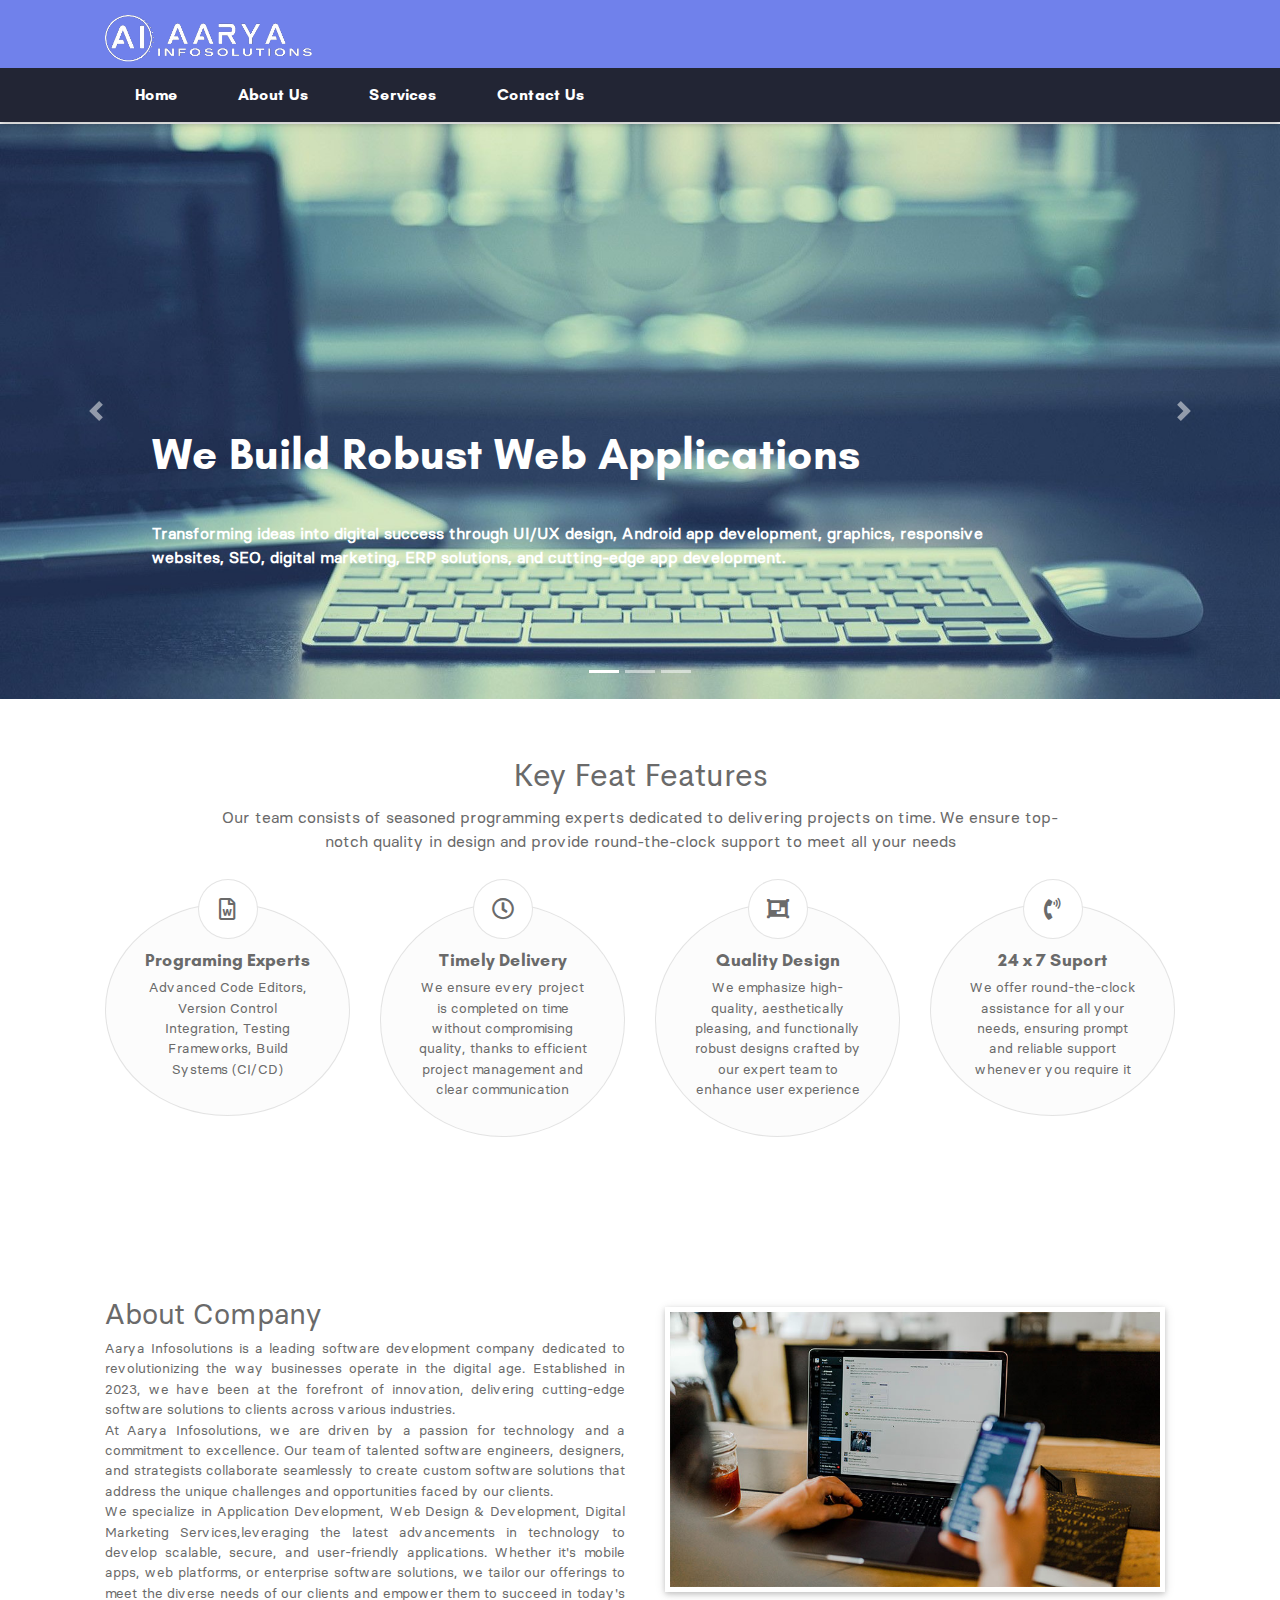
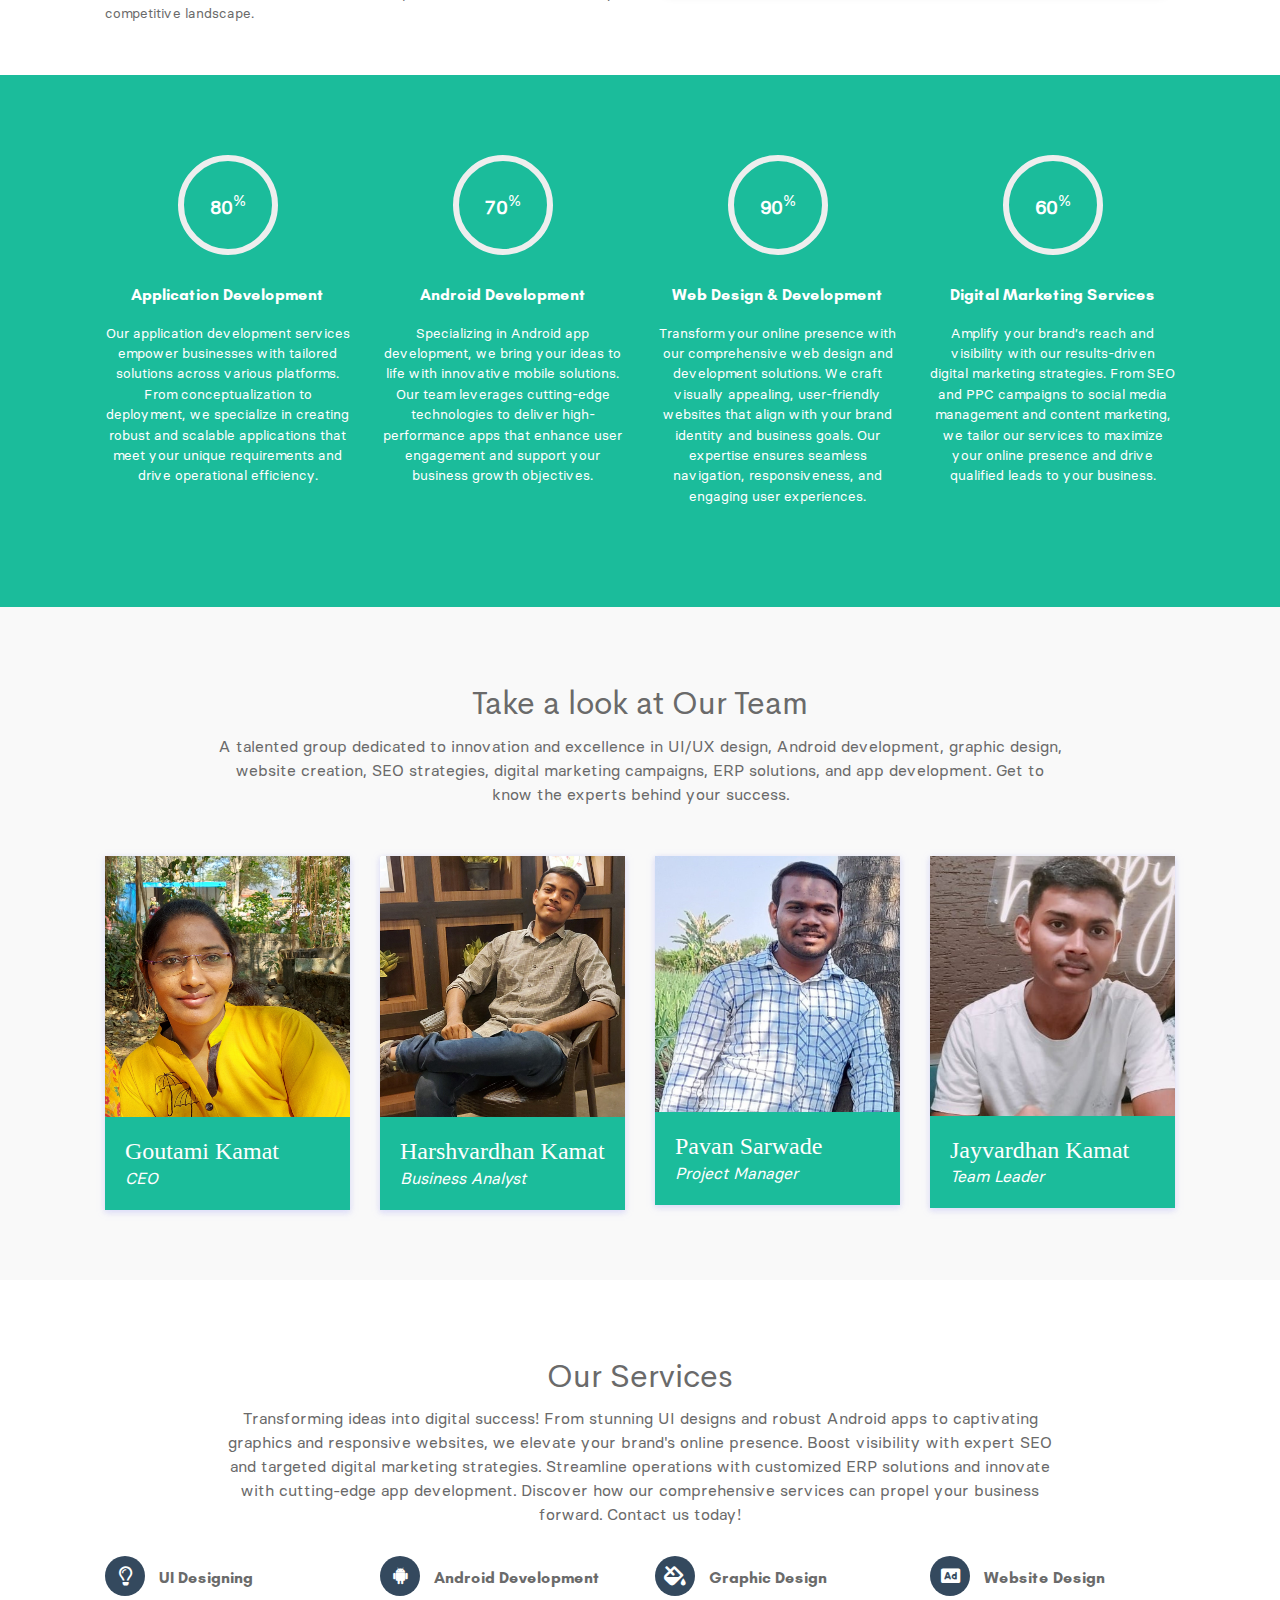
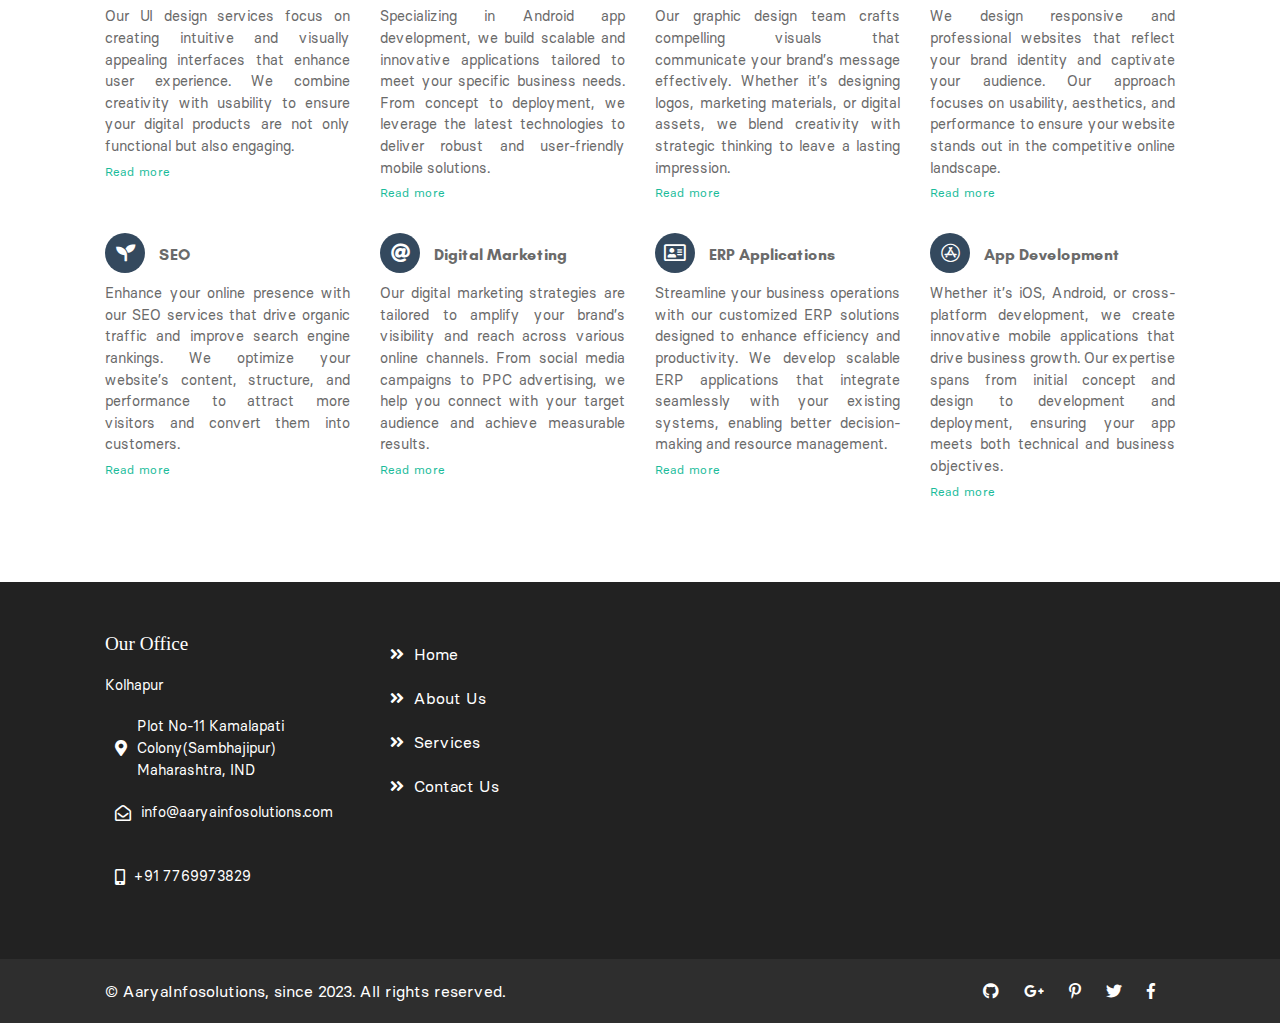
==== commit 235bc453: "styling" ====
--- a/index.html
+++ b/index.html
@@ -20,7 +20,7 @@
             <div class="container">
                 <div class="row">
                     <div class="col-lg-3 col-md-12">
-                        <img src="assets/images/Untitled.png" alt="">
+                        <img src="assets/images/logo.png" alt="">
                         <button class="navbar-toggler d-lg-none d-md-block " type="button" data-toggle="collapse" data-target="#navbarSupportedContent" aria-controls="navbarSupportedContent" aria-expanded="false" aria-label="Toggle navigation">
                             <i class="fas fa-bars"></i>
                         </button>
@@ -85,7 +85,7 @@
             </ol>
             <div class="carousel-inner">
                 <div class="carousel-item ">
-                    <img class="d-block w-100" src="assets/images/slider/slider_1OO.jpg" alt="First slide">
+                    <img class="d-block w-100" src="assets/images/slider/slider_8.jpg" alt="First slide">
                     <div class="carousel-caption fvgb d-none d-md-block">
                         <h5 class="animated bounceInDown">Grow your Business with Smarteye</h5>
                         <p class="animated bounceInLeft">Elevate your digital presence with our comprehensive services in application development, web design & development, Android development, and digital marketing. Harnessing cutting-edge technologies and creative expertise, we tailor solutions that drive growth and maximize your business potential. Partner with Smarteye to innovate, expand, and succeed in the digital landscape.</p>
@@ -98,7 +98,7 @@
                 </div>
 
                 <div class="carousel-item active">
-                    <img class="d-block w-100" src="assets/images/slider/slider_6.jpg" alt="Third slide">
+                    <img class="d-block w-100" src="assets/images/slider/slider_10.jpg" alt="Third slide">
                     <div class="carousel-caption vdg-cur d-none d-md-block">
                         <h5 class="animated bounceInDown">We Build Robust Web Applications</h5>
                         <p class="animated bounceInLeft">Transforming ideas into digital success through UI/UX design, Android app development, graphics, responsive websites, SEO, digital marketing, ERP solutions, and cutting-edge app development.</p>
@@ -776,7 +776,7 @@
 </footer>
 <div class="copy">
             <div class="container">
-                <a href="https://www.aaryaInfosolutions.com/">2023 &copy; All Rights Reserved | Designed and Developed by AaryaInfosolutions</a>
+                <a href="#">© AaryaInfosolutions, since 2023. All rights reserved.</a>
                 
                 <span>
                 <a><i class="fab fa-github"></i></a>
--- a/assets/css/style.css
+++ b/assets/css/style.css
@@ -383,7 +383,8 @@
 }
 .header-container .header-top img {
   margin-top: 10px;
-  width: 80%;
+  /* width: 80%; */
+  width: 100%;
 }
 @media screen and (max-width: 991px) {
   .header-container .header-top img {
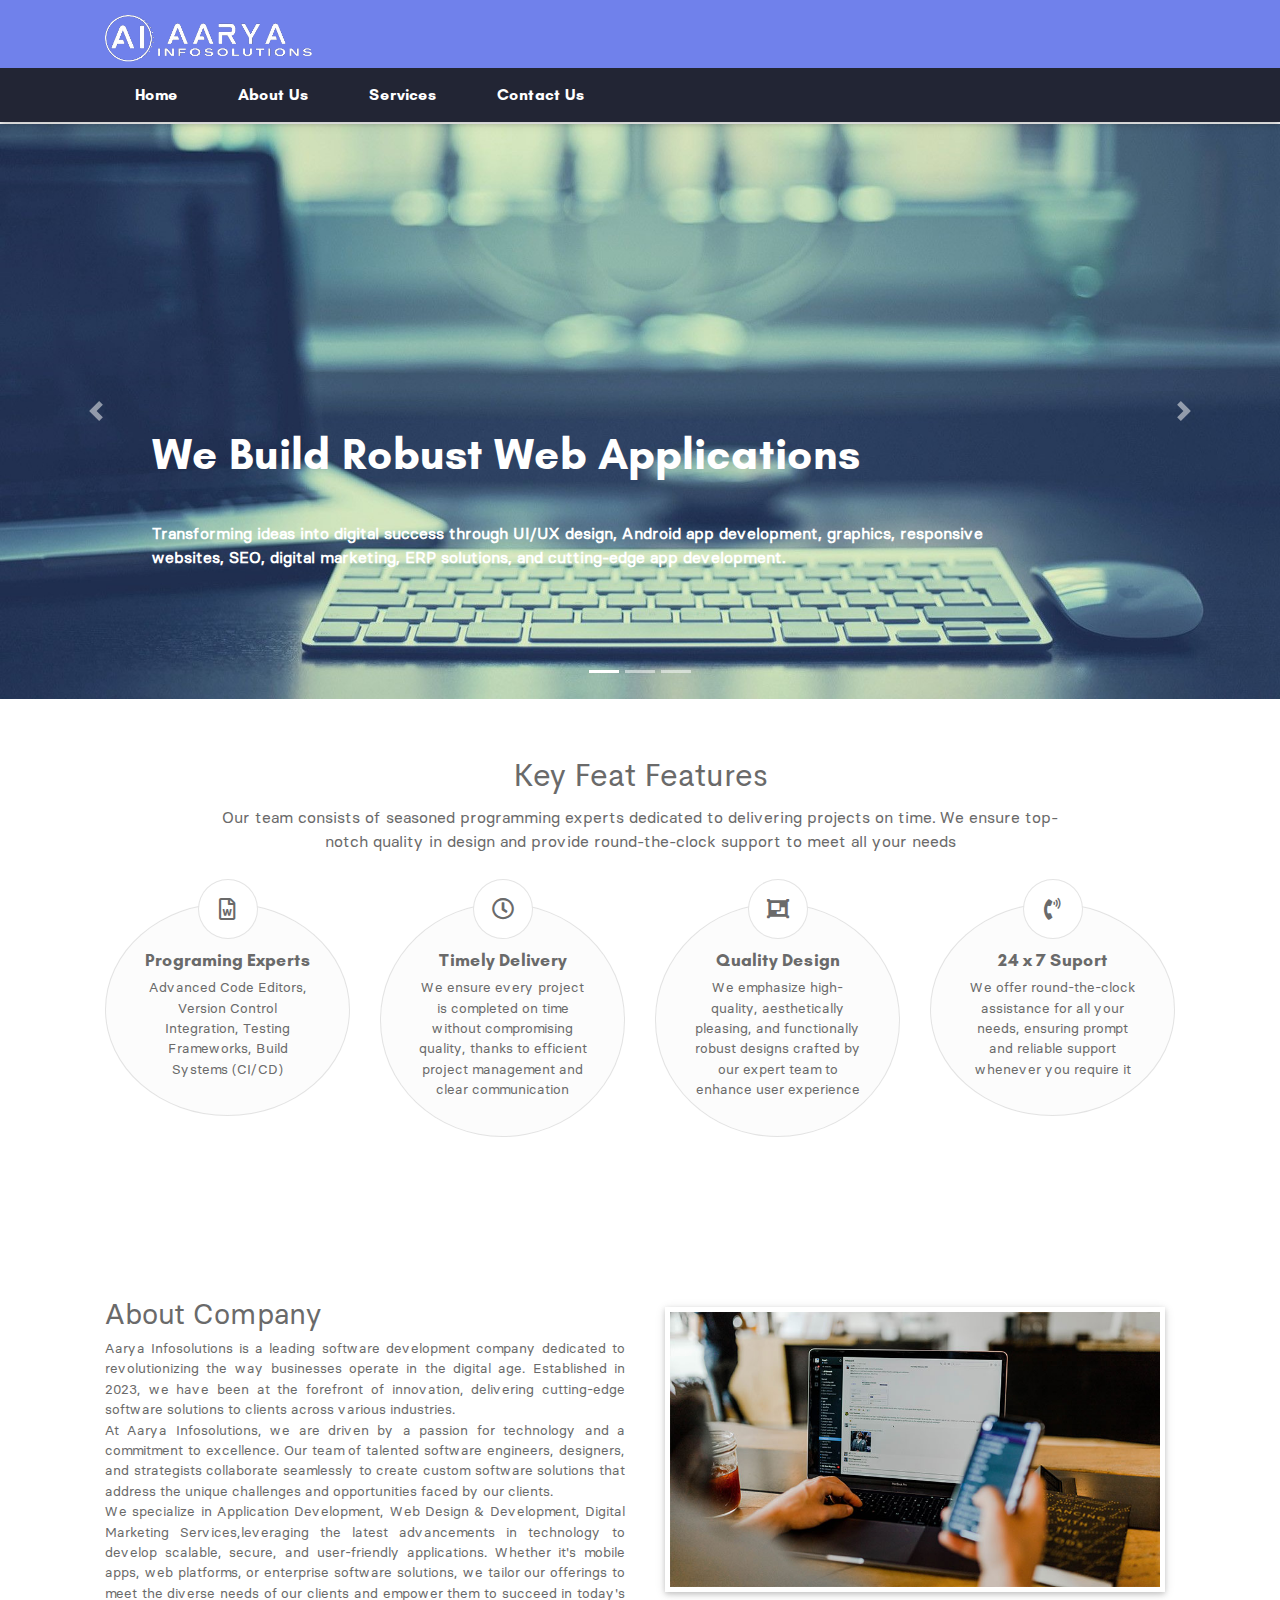
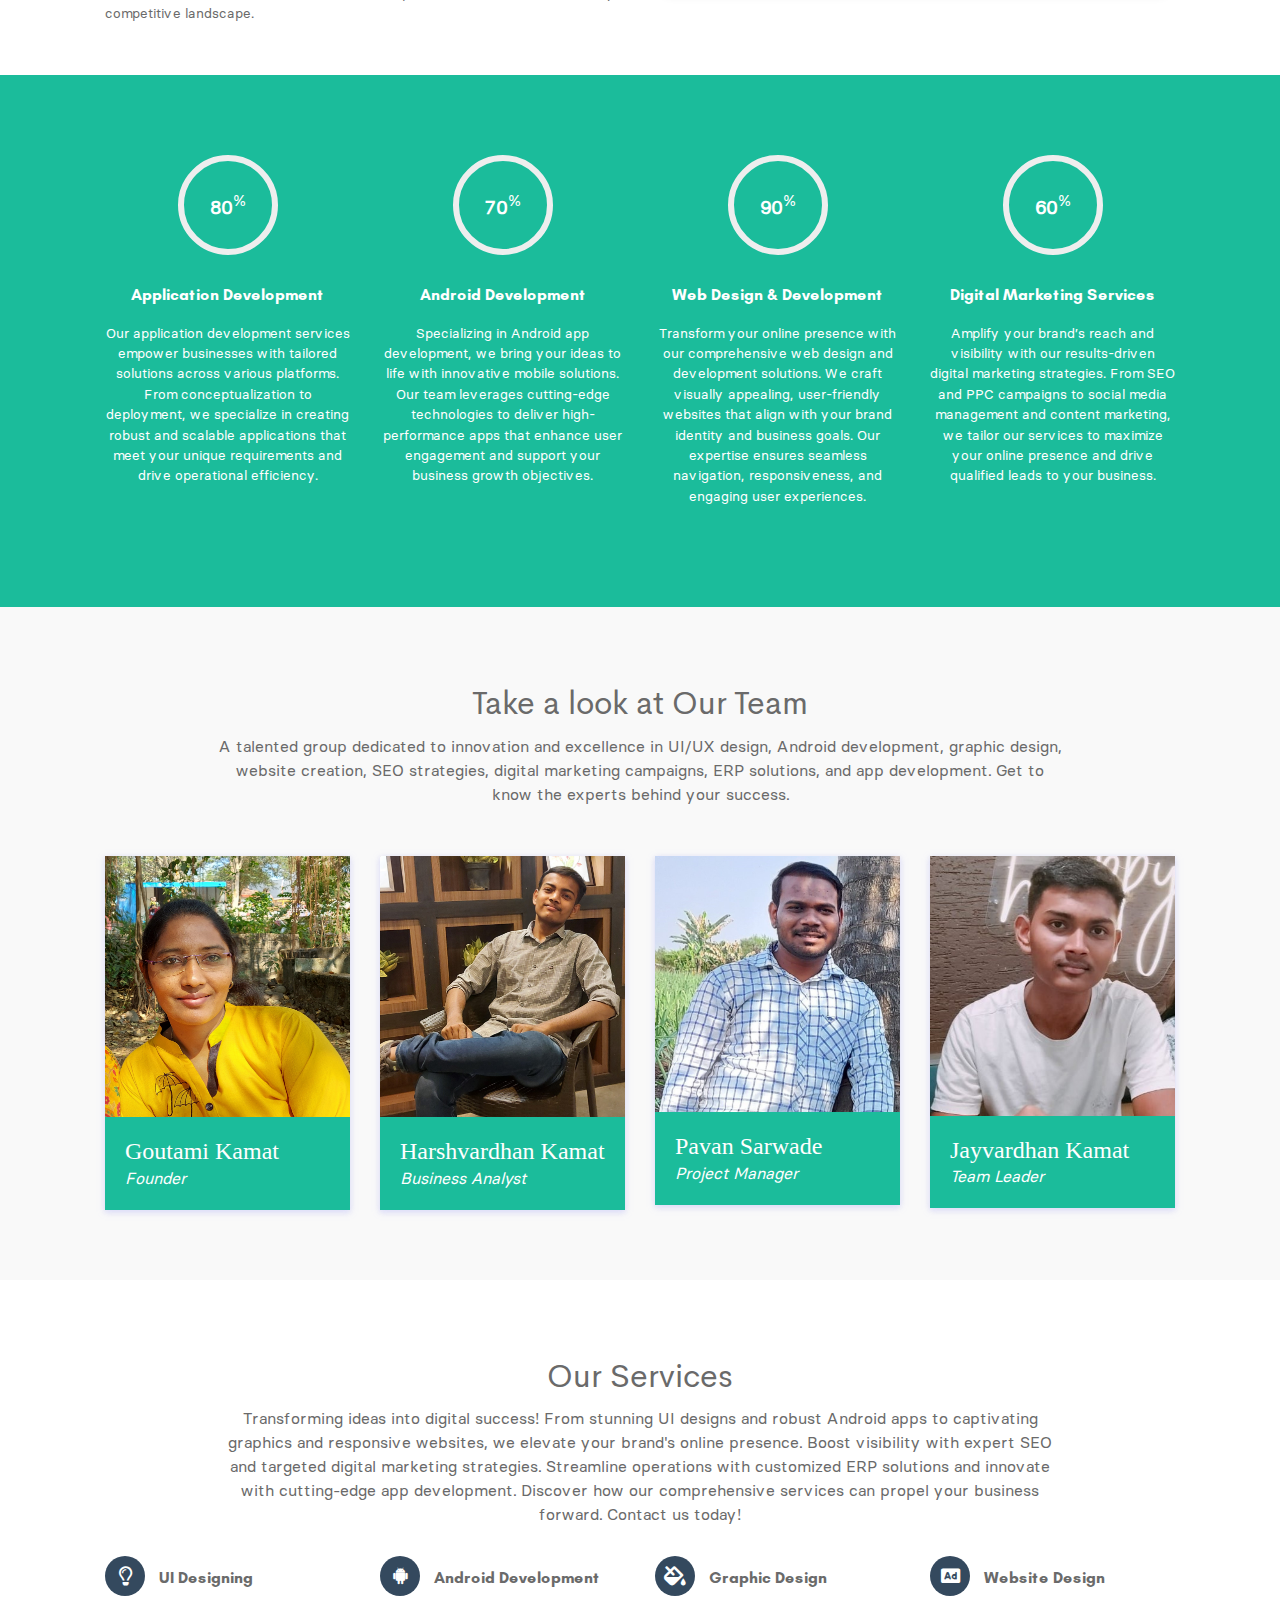
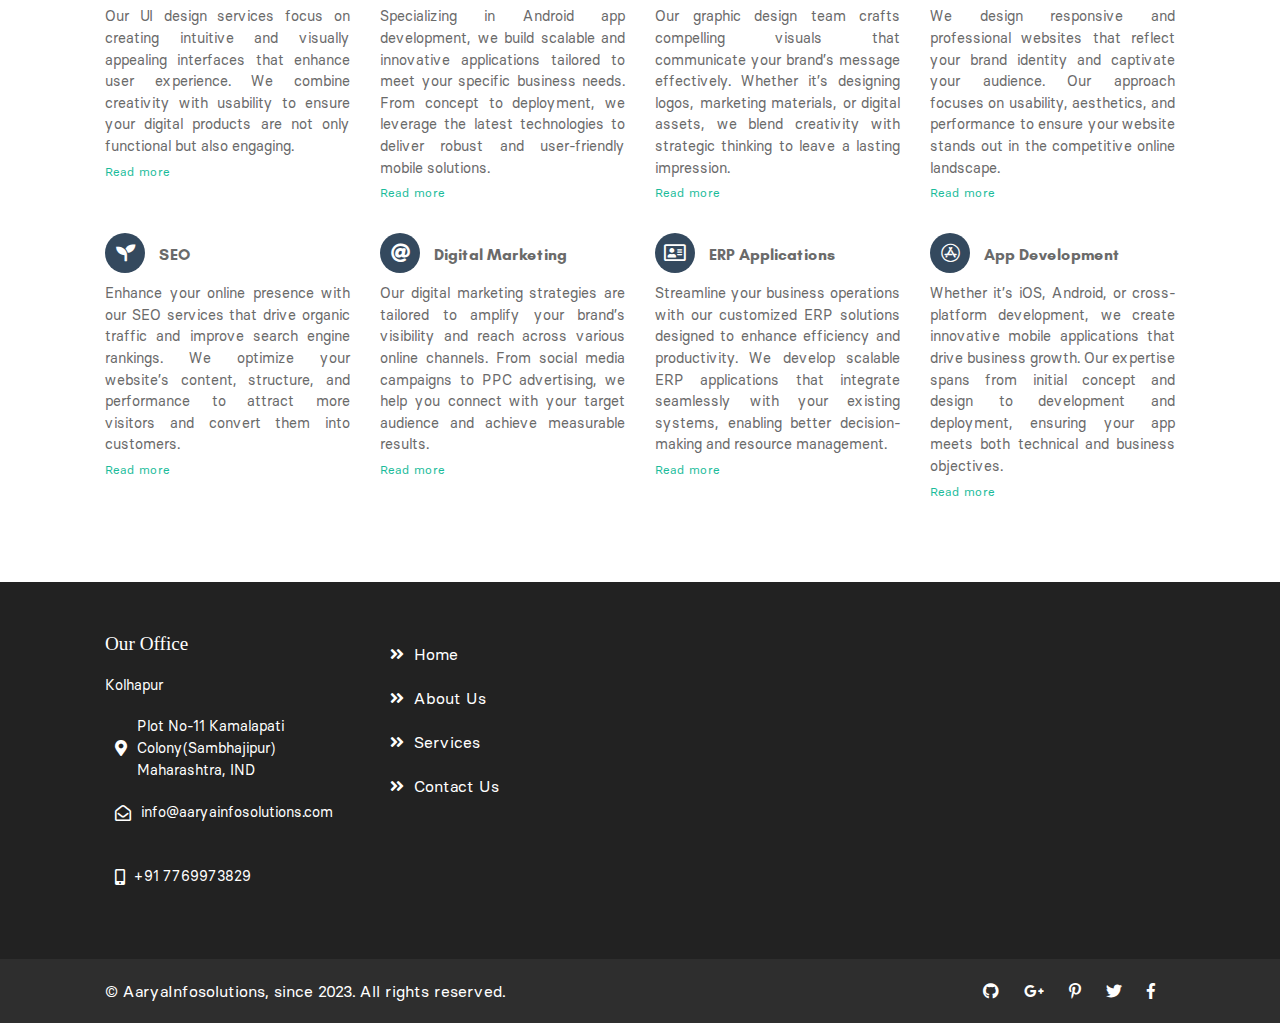
==== commit 84f523b9: "profile changes" ====
--- a/index.html
+++ b/index.html
@@ -428,7 +428,7 @@
                         <img src="assets/images/team/team-memb1.jpg" alt="">
                         <div class="det-o">
                             <h4>Goutami Kamat</h4>
-                            <i>CEO</i>
+                            <i>Founder</i>
                         </div>
                     </div>
                 </div>
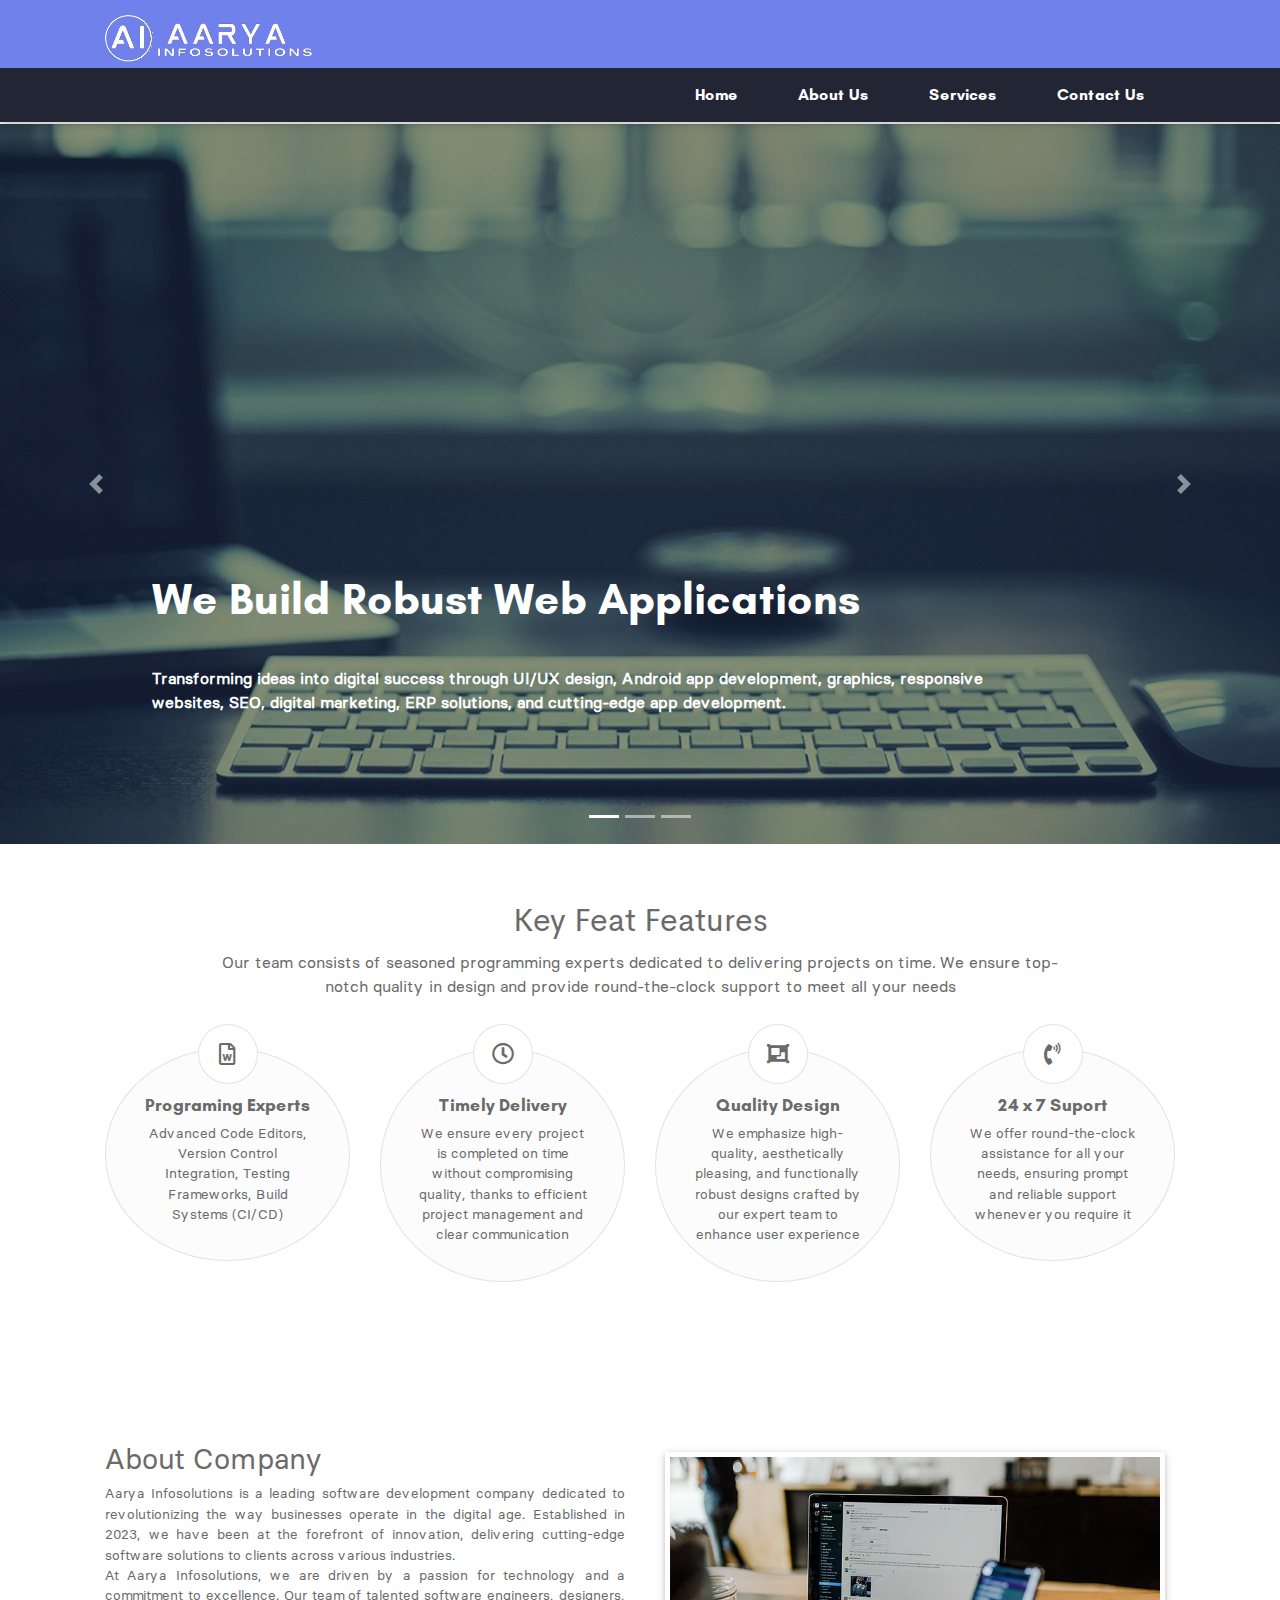
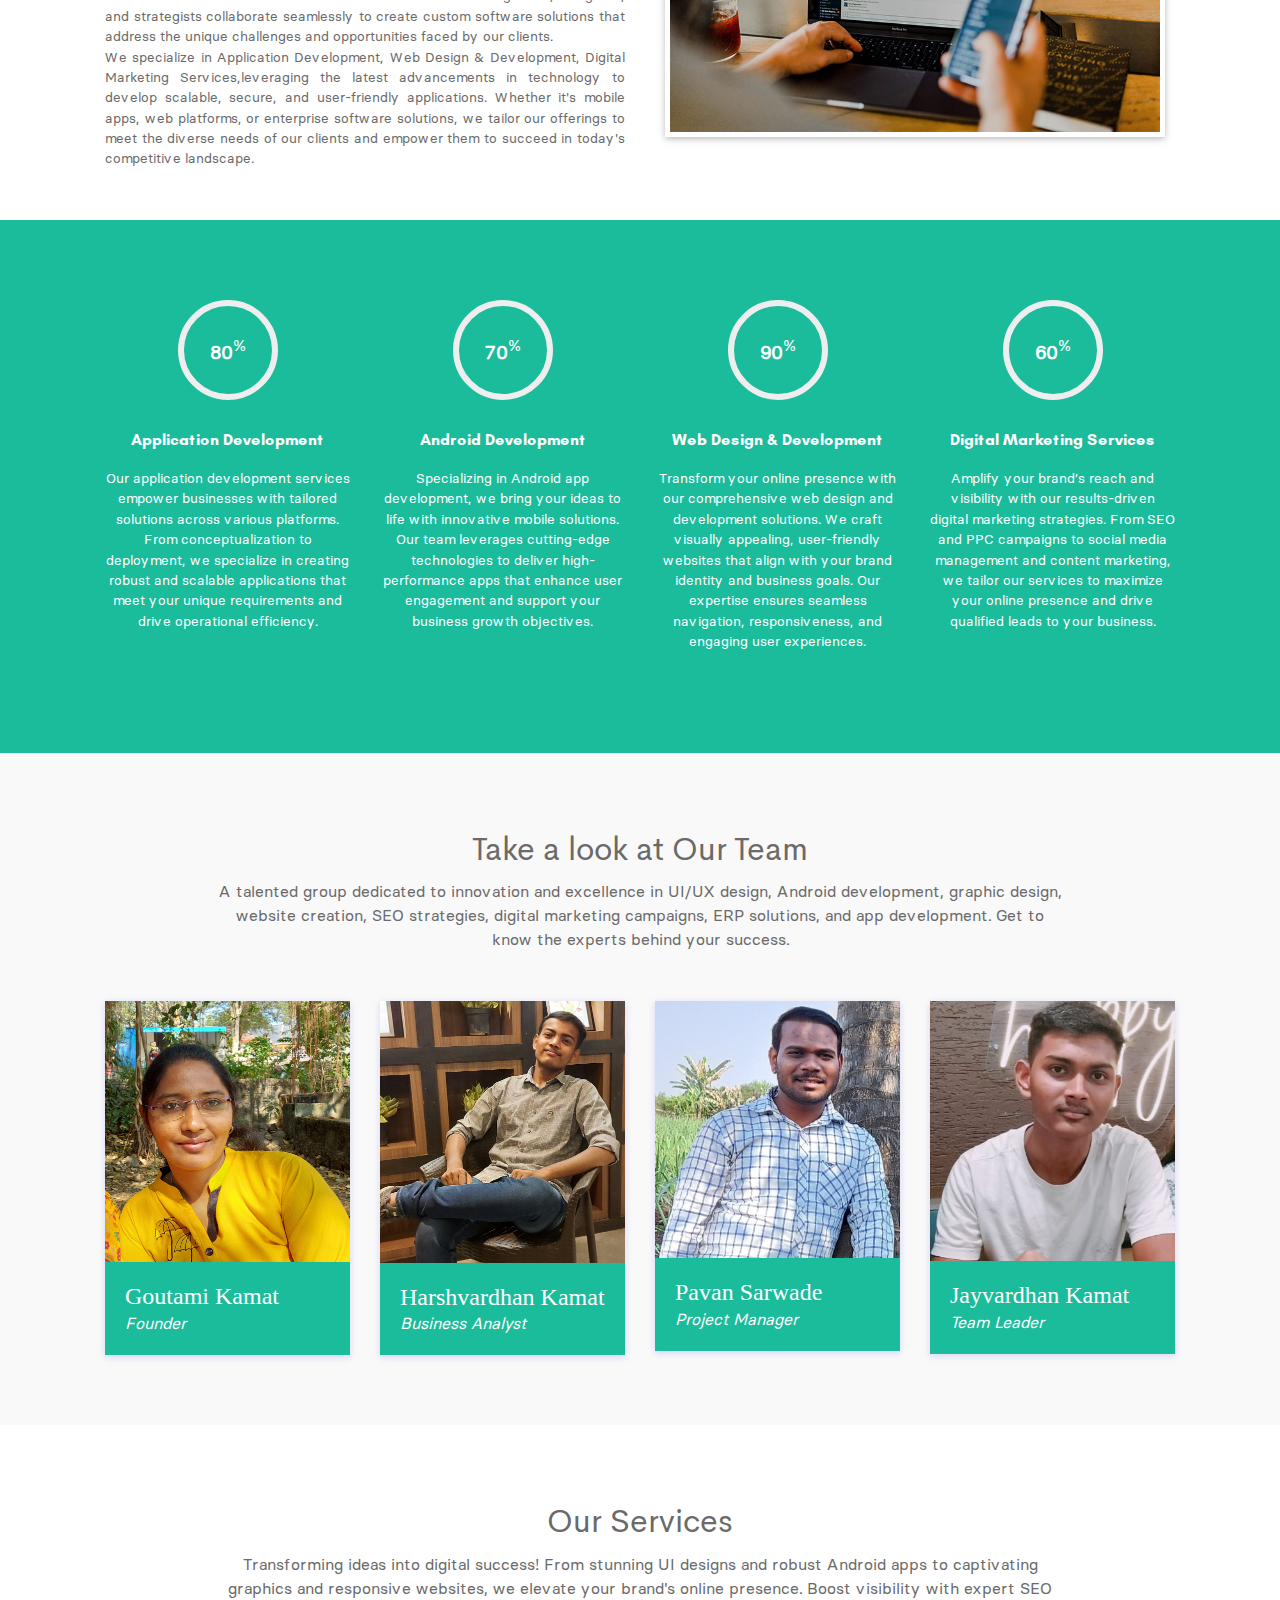
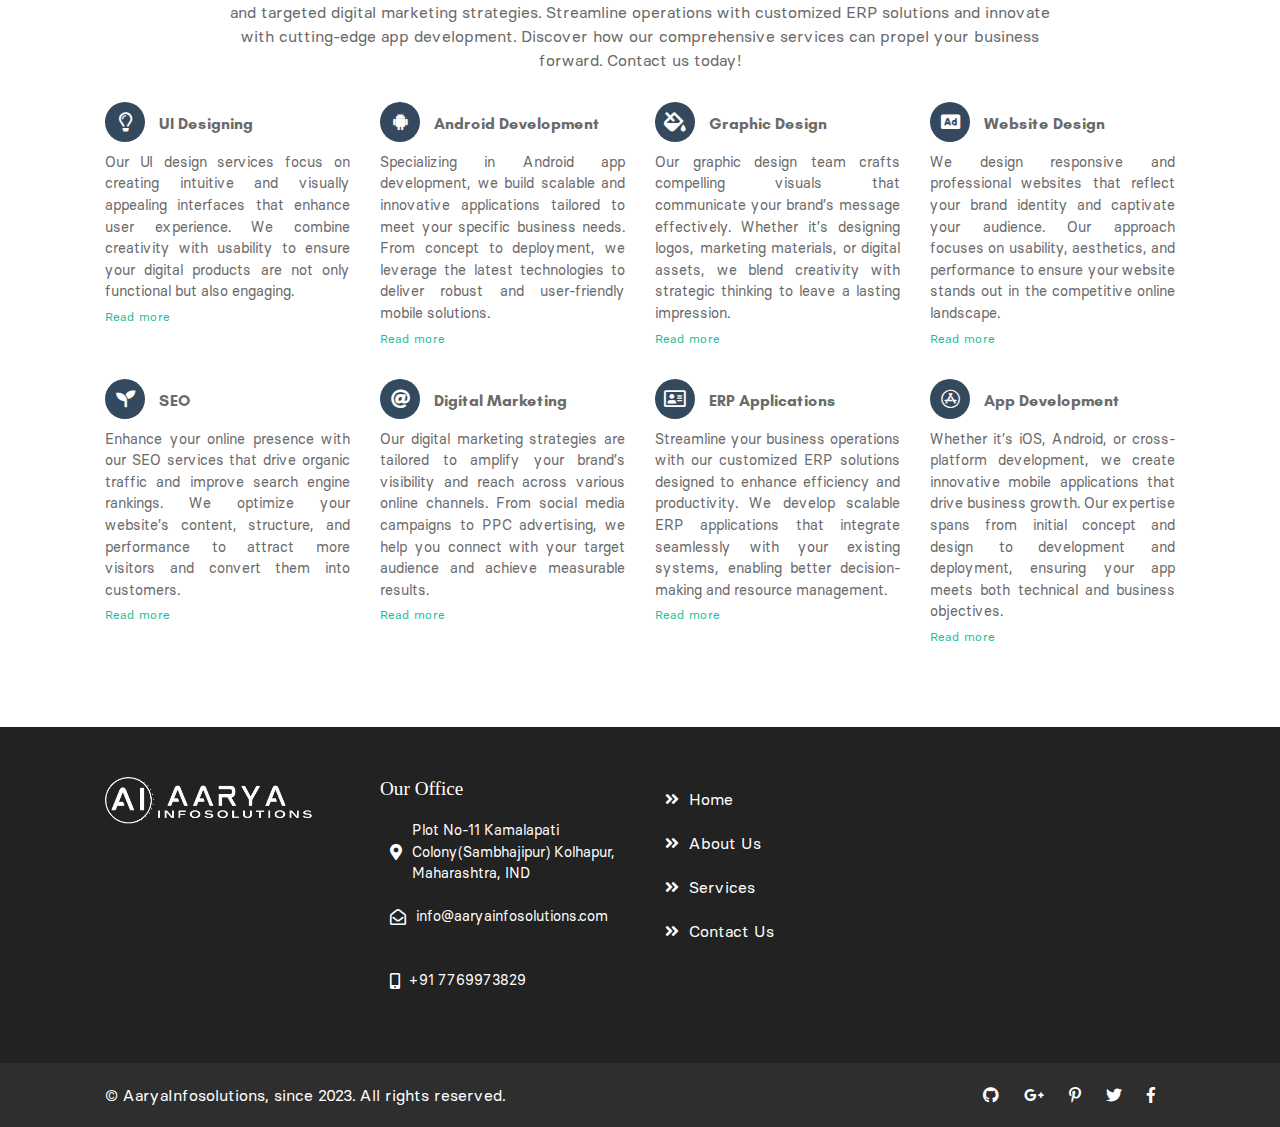
==== commit b5c027d4: "style new" ====
--- a/index.html
+++ b/index.html
@@ -42,7 +42,7 @@
 
 
                     <div class="collapse navbar-collapse" id="navbarSupportedContent">
-                        <ul class="navbar-nav mr-auto">
+                        <ul class="navbar-nav ml-auto">
                             <li class="nav-item active">
                                 <a class="nav-link" href="index.html">Home <span class="sr-only">(current)</span></a>
                             </li>
@@ -703,10 +703,11 @@
     <footer id="contact">
     <div class="container">
         <div class="row">
+            <div class="col-md-3">
+                <img src="assets/images/logo.png" alt="">            
+            </div>   
             <div class="col-md-3 about">
                 <h2>Our Office</h2>
-                <p>Kolhapur</p>
-                
                 <div class="foot-address">
                     <div class="icon">
                         <i class="fas fa-map-marker-alt"></i>
@@ -714,7 +715,7 @@
                     <div class="addet">
                         Plot No-11 
                         Kamalapati Colony(Sambhajipur)
-                        Maharashtra, IND 
+                        Kolhapur, Maharashtra, IND 
                     </div>
                 </div>
                 <div class="foot-address">
--- a/assets/css/style.css
+++ b/assets/css/style.css
@@ -1089,4 +1089,17 @@
   margin-bottom: 30px;
 }
 
+#carouselExampleIndicators img{
+  height: 80vh;
+    object-fit: cover;
+}
+#carouselExampleIndicators .carousel-item:after{
+  content: "";
+  background-color: rgba(0,0,0,.4);
+  position: absolute;
+  top: 0;
+  left: 0;
+  right: 0;
+  bottom: 0;
+  }
 /*# sourceMappingURL=style.css.map */
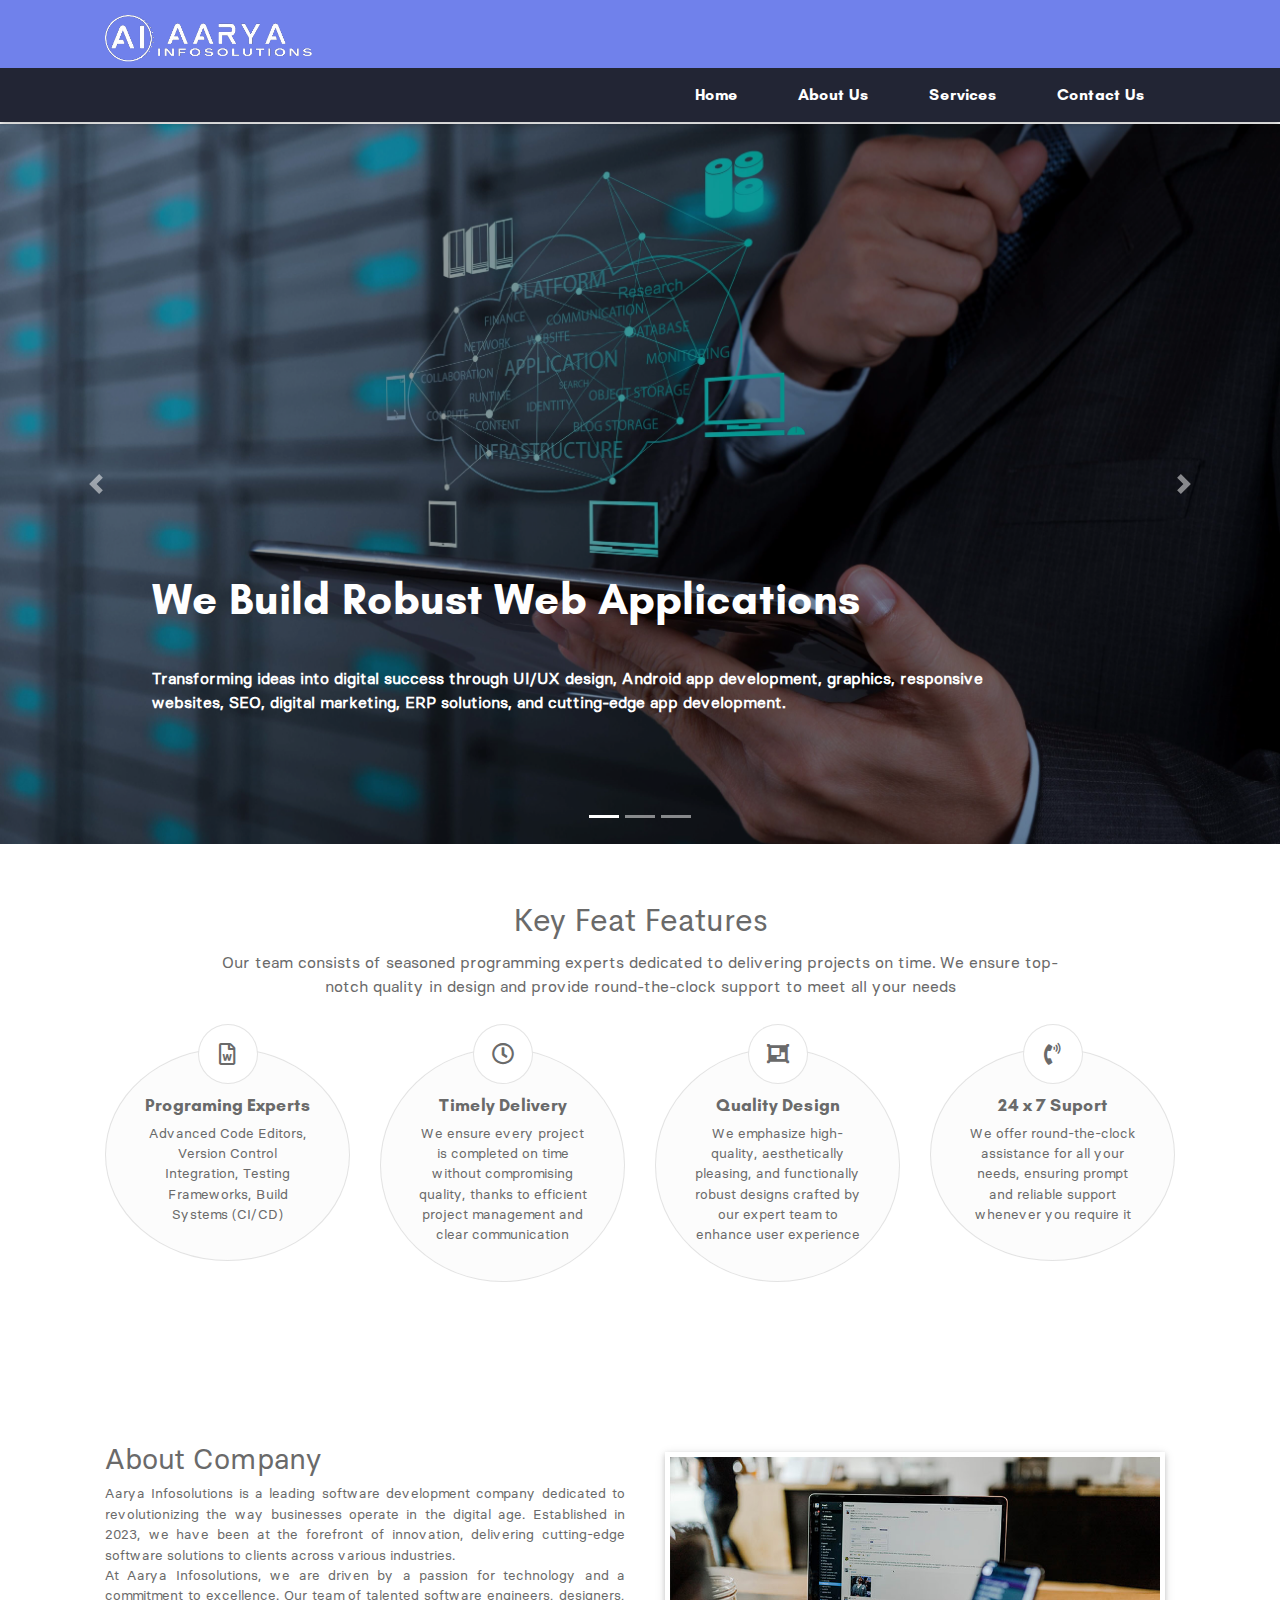
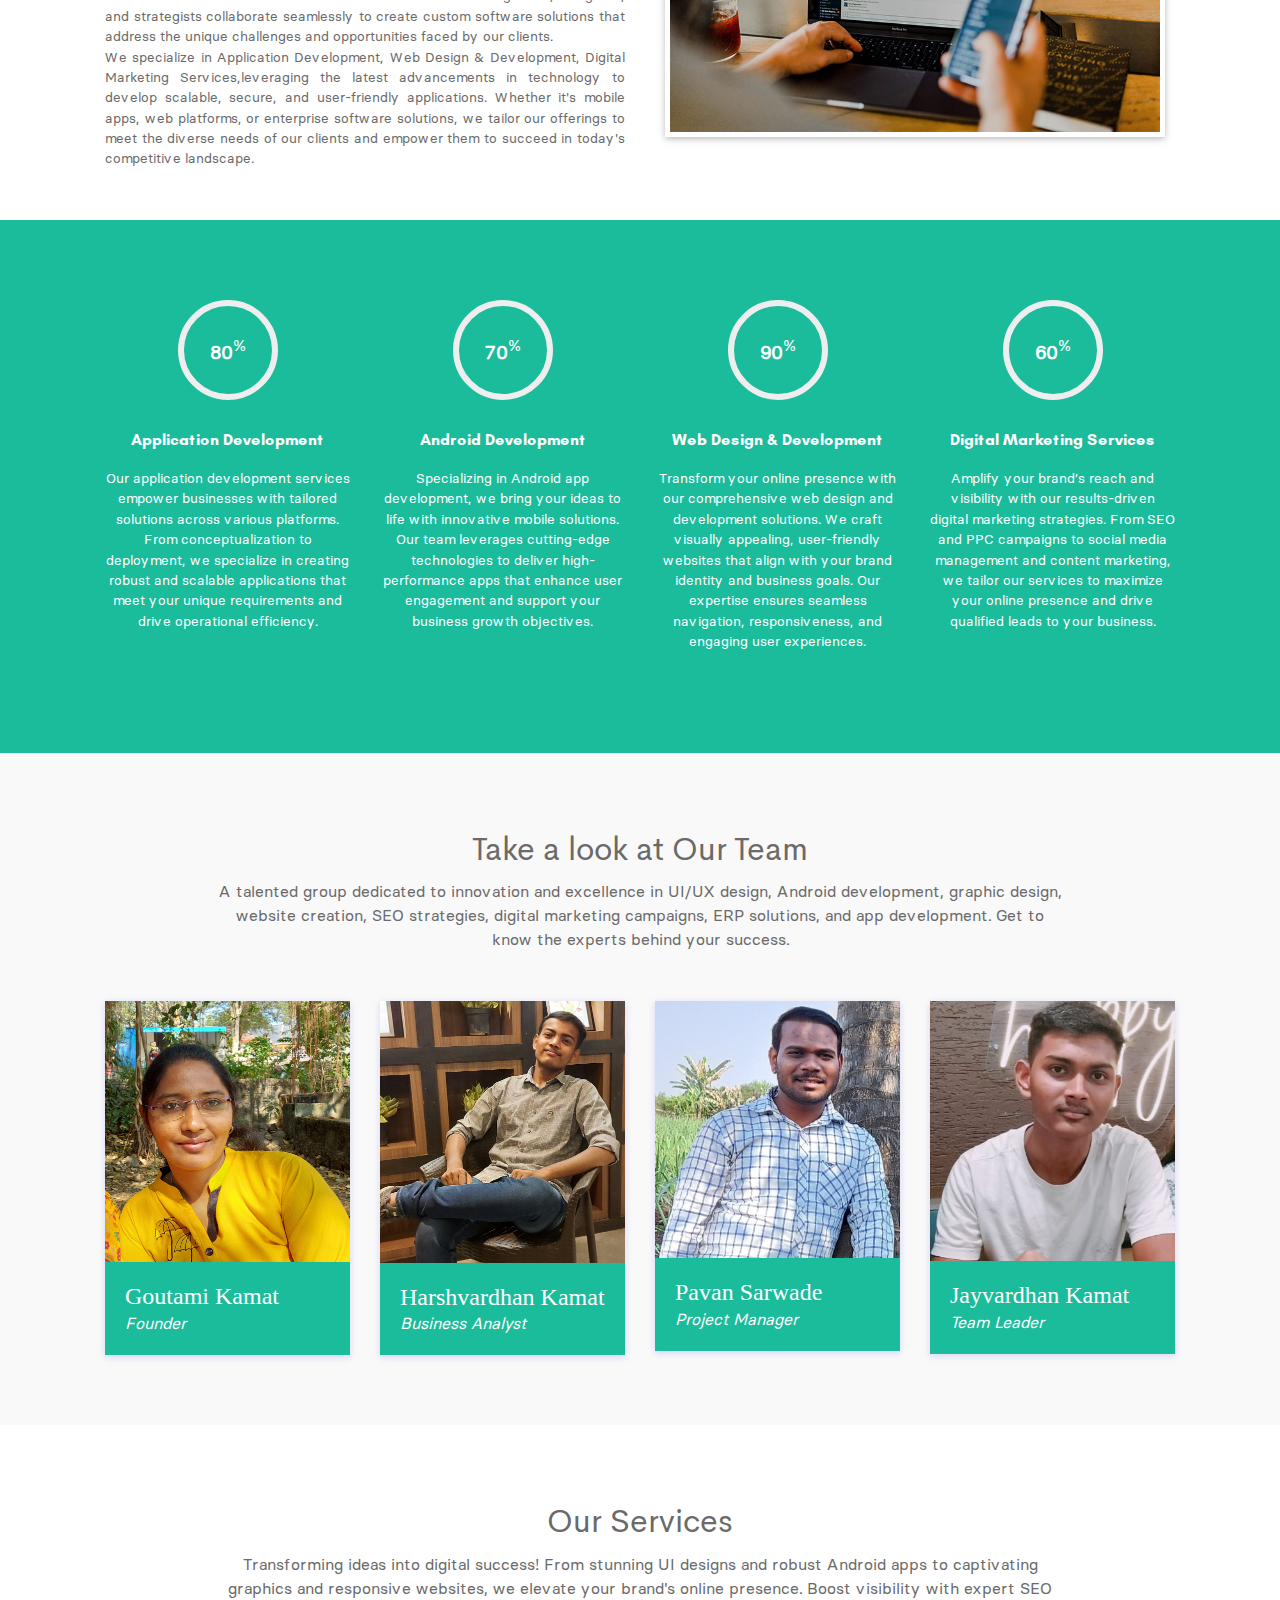
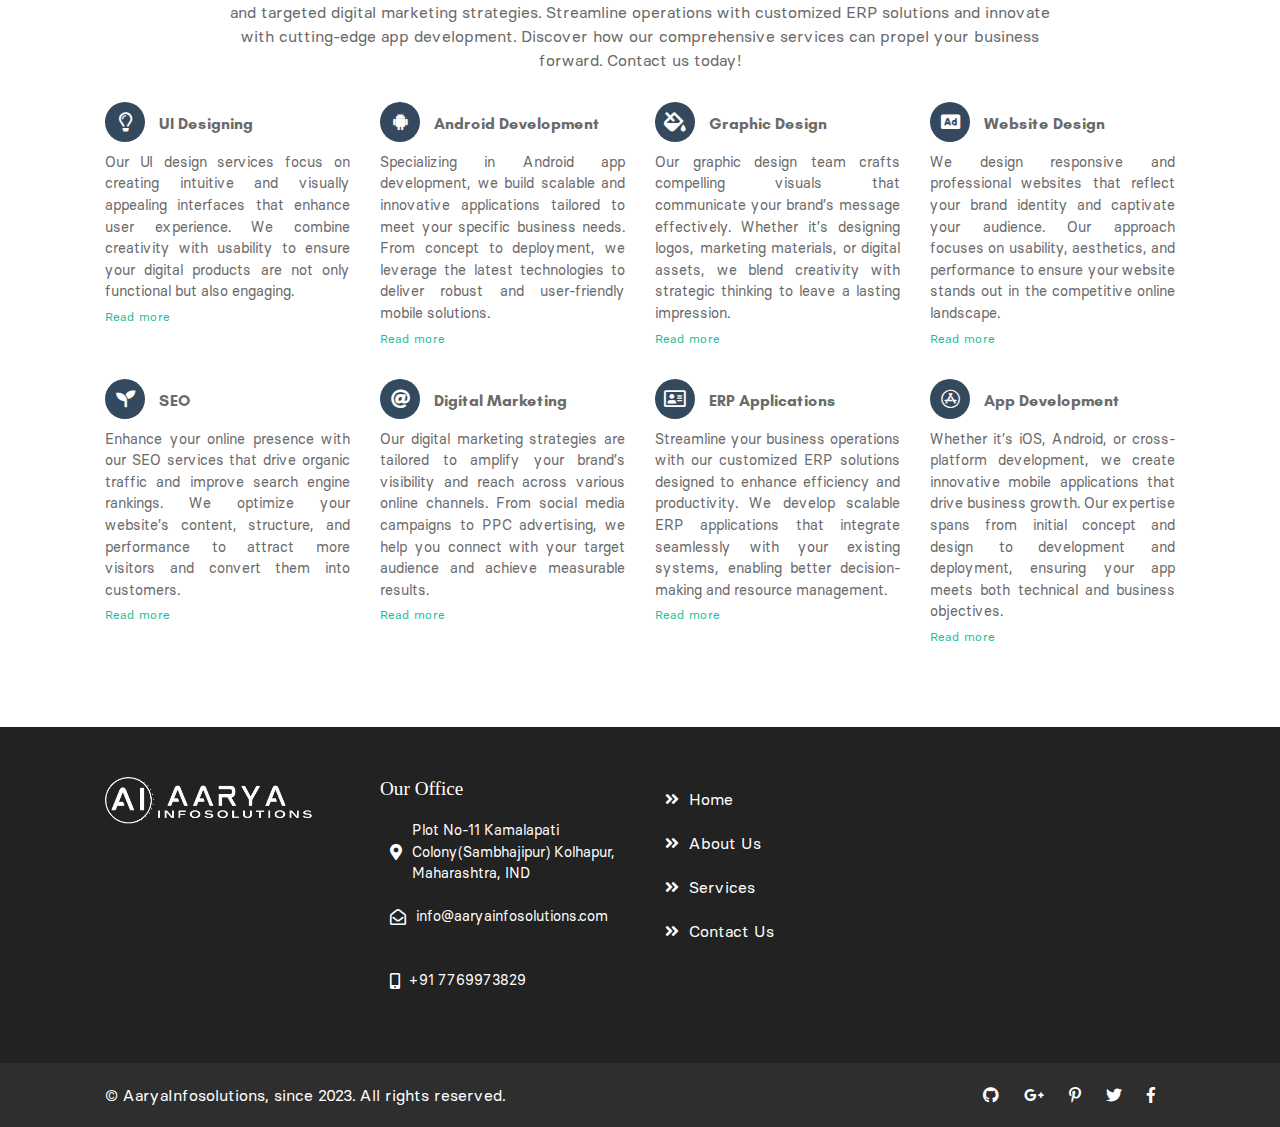
==== commit 6b3b89ac: "index page changes" ====
--- a/index.html
+++ b/index.html
@@ -20,7 +20,7 @@
             <div class="container">
                 <div class="row">
                     <div class="col-lg-3 col-md-12">
-                        <img src="assets/images/logo.png" alt="">
+                        <a href="index.html"><img src="assets/images/logo.png" alt=""></a>
                         <button class="navbar-toggler d-lg-none d-md-block " type="button" data-toggle="collapse" data-target="#navbarSupportedContent" aria-controls="navbarSupportedContent" aria-expanded="false" aria-label="Toggle navigation">
                             <i class="fas fa-bars"></i>
                         </button>
@@ -85,7 +85,7 @@
             </ol>
             <div class="carousel-inner">
                 <div class="carousel-item ">
-                    <img class="d-block w-100" src="assets/images/slider/slider_8.jpg" alt="First slide">
+                    <img class="d-block w-100" src="assets/images/slider/slider_10.jpg" alt="First slide">
                     <div class="carousel-caption fvgb d-none d-md-block">
                         <h5 class="animated bounceInDown">Grow your Business with Smarteye</h5>
                         <p class="animated bounceInLeft">Elevate your digital presence with our comprehensive services in application development, web design & development, Android development, and digital marketing. Harnessing cutting-edge technologies and creative expertise, we tailor solutions that drive growth and maximize your business potential. Partner with Smarteye to innovate, expand, and succeed in the digital landscape.</p>
@@ -98,10 +98,22 @@
                 </div>
 
                 <div class="carousel-item active">
-                    <img class="d-block w-100" src="assets/images/slider/slider_10.jpg" alt="Third slide">
+                    <img class="d-block w-100" src="assets/images/slider/slider_11.jpg" alt="Third slide">
                     <div class="carousel-caption vdg-cur d-none d-md-block">
                         <h5 class="animated bounceInDown">We Build Robust Web Applications</h5>
                         <p class="animated bounceInLeft">Transforming ideas into digital success through UI/UX design, Android app development, graphics, responsive websites, SEO, digital marketing, ERP solutions, and cutting-edge app development.</p>
+
+                        <!-- <div class="row vbh">
+
+                            <div class="btn btn-success animated bounceInUp"> Book an Appointment </div>
+                        </div> -->
+                    </div>
+                </div>
+                <div class="carousel-item ">
+                    <img class="d-block w-100" src="assets/images/slider/slider_12.jpg" alt="First slide">
+                    <div class="carousel-caption fvgb d-none d-md-block">
+                        <h5 class="animated bounceInDown">Your Vision, Our Technology</h5>
+                        <p class="animated bounceInLeft">A powerful partnership for success. Together, we innovate, create, and achieve. Explore how our solutions can propel your goals forward.</p>
 
                         <!-- <div class="row vbh">
 
